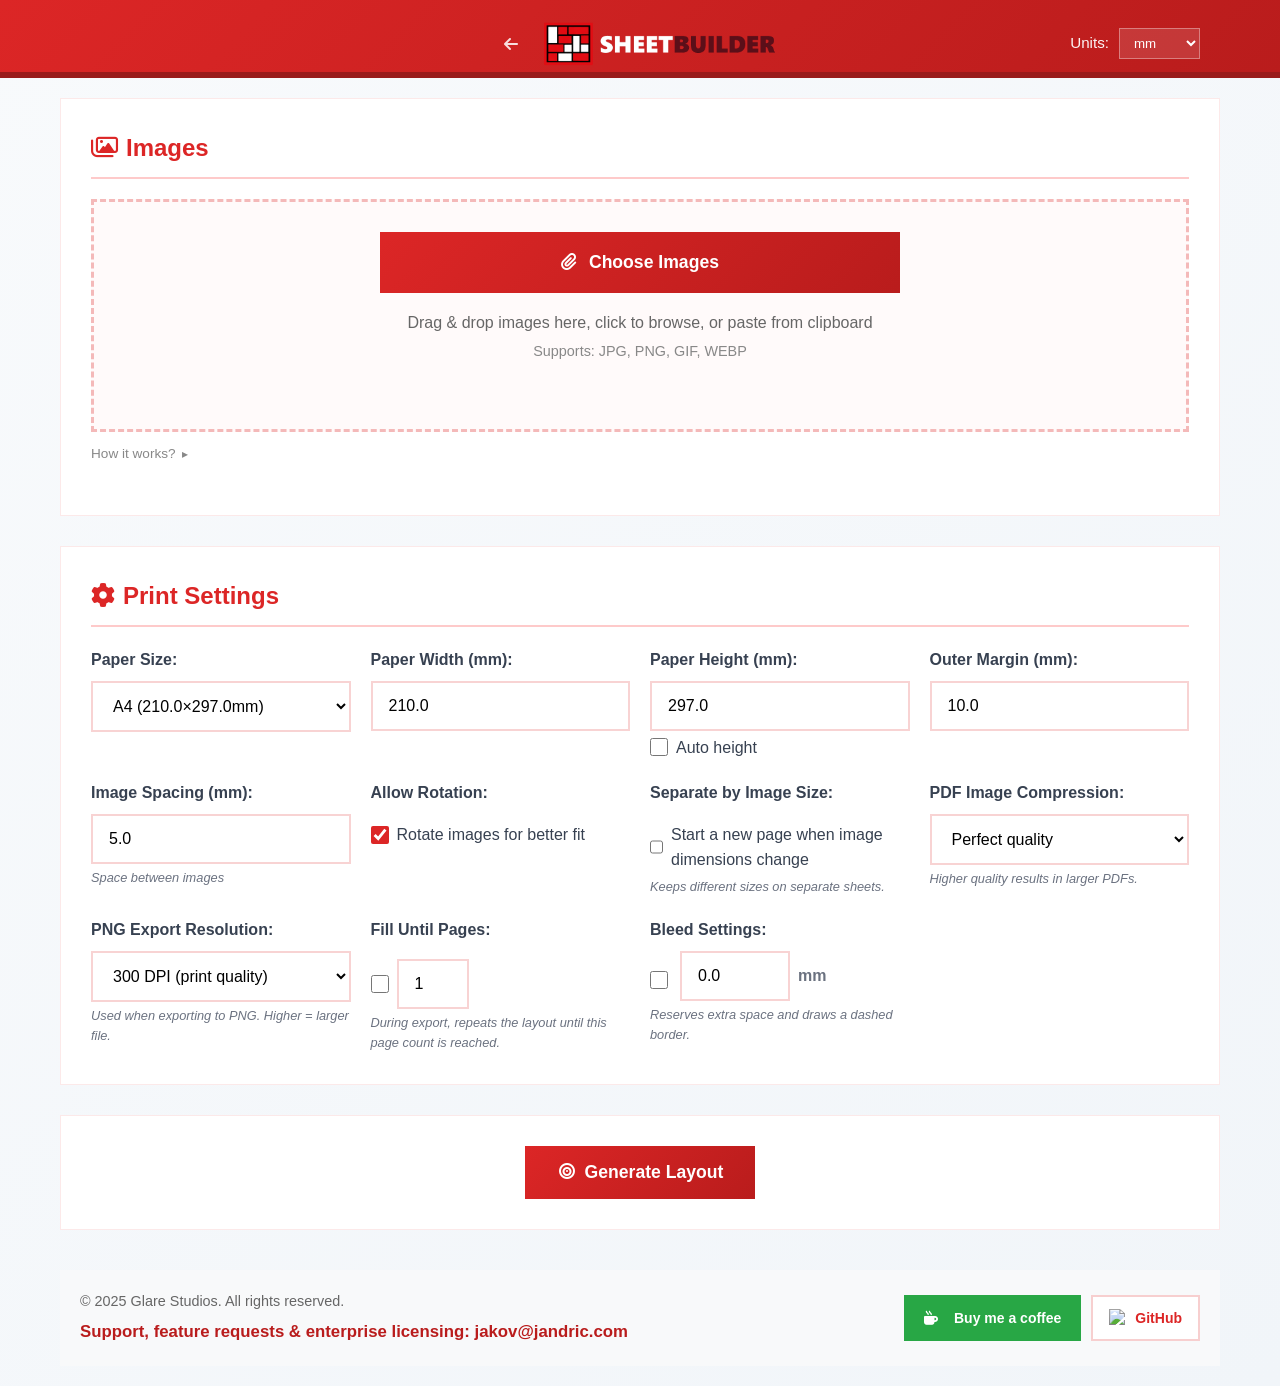
==== builder.html @ 0936a5f0 "huge update" ====
<!DOCTYPE html>
<html lang="en">
<head>
    <meta charset="UTF-8">
    <meta name="viewport" content="width=device-width, initial-scale=1.0">
    <title>SheetBuilder - Gang Sheet Builder</title>
    <meta name="description" content="Build DTF gang sheets and print-and-play layouts in your browser. Upload images, configure sizes, auto-pack, and export to high-res PDF or PNG.">
    <meta name="robots" content="index,follow">
    <meta name="theme-color" content="#ffffff">
    <meta name="author" content="Glare Studios">

    <link rel="canonical" href="https://sheetbuilder.net/builder.html">

    <link rel="icon" type="image/x-icon" href="favicon.ico">
    <link rel="shortcut icon" href="favicon.ico">
    <link rel="icon" type="image/svg+xml" href="favicon.svg">
    <link rel="icon" type="image/png" sizes="192x192" href="android-chrome-192x192.png">
    <link rel="icon" type="image/png" sizes="32x32" href="favicon-32x32.png">
    <link rel="icon" type="image/png" sizes="16x16" href="favicon-16x16.png">
    <link rel="apple-touch-icon" sizes="180x180" href="apple-touch-icon.png">
    <link rel="manifest" href="site.webmanifest">
    <link rel="preconnect" href="https://cdnjs.cloudflare.com">
    <link rel="preconnect" href="https://www.googletagmanager.com">
    <link rel="stylesheet" href="https://cdnjs.cloudflare.com/ajax/libs/font-awesome/6.5.1/css/all.min.css">
    <link rel="stylesheet" href="styles.css">
    <script src="https://cdnjs.cloudflare.com/ajax/libs/jspdf/2.5.1/jspdf.umd.min.js"></script>
    <script src="https://cdnjs.cloudflare.com/ajax/libs/jszip/3.10.1/jszip.min.js"></script>

    <script async src="https://www.googletagmanager.com/gtag/js?id=G-WMKM4C2Q8J"></script>
    <script>
        window.dataLayer = window.dataLayer || [];
        function gtag(){dataLayer.push(arguments);}
        gtag('js', new Date());
        gtag('config', 'G-WMKM4C2Q8J');
    </script>
</head>
<body>
    <header class="site-header">
        <div class="container">
            <div class="header-content">
                <div class="title-section">
                    <div class="title-row">
                        <a href="index.html" class="header-home-link" title="Back to home">
                            <i class="fa-solid fa-arrow-left"></i>
                        </a>
                        <img src="logo.png" alt="SheetBuilder" class="header-brand-image" onerror="this.style.display='none'">
                    </div>
                </div>

                <div class="header-controls" aria-label="Units">
                    <label class="header-control-label" for="unitSelect">Units:</label>
                    <select id="unitSelect" class="header-control-select">
                        <option value="mm">mm</option>
                        <option value="in">inches</option>
                    </select>
                </div>
            </div>
        </div>
    </header>

    <div class="container">
        <main>
            <section id="images" class="images-section">
                <h2><span class="section-icon" aria-hidden="true"><i class="fa-regular fa-images"></i></span>Images</h2>

                <div id="upload" class="images-upload">
                    <div class="file-upload images-window" id="imagesWindow" aria-label="Upload and configure images">
                        <input type="file" id="imageInput" multiple accept="image/*">

                        <div class="images-empty" id="imagesEmpty">
                            <label for="imageInput" class="upload-btn">
                                <span class="upload-icon" aria-hidden="true"><i class="fa-solid fa-paperclip"></i></span>
                                Choose Images
                            </label>
                            <div class="upload-info">
                                <p>Drag & drop images here, click to browse, or paste from clipboard</p>
                                <p class="upload-formats">Supports: JPG, PNG, GIF, WEBP</p>
                            </div>
                        </div>

                        <div id="imagesList" class="images-list" aria-label="Images"></div>
                        <div id="boxSelect" class="box-select" hidden aria-hidden="true"></div>

                        <div class="images-window-footer" id="imagesWindowFooter">
                            <div class="footer-actions-row">
                                <label for="imageInput" class="footer-action-btn" aria-label="Add more images">
                                    <i class="fa-solid fa-paperclip"></i> Add Images
                                </label>
                                <button type="button" id="footerSelectAll" class="footer-action-btn">
                                    <i class="fa-solid fa-object-group"></i> Select All
                                </button>
                                <button type="button" id="footerDeleteAll" class="footer-action-btn">
                                    <i class="fa-solid fa-trash"></i> Delete All
                                </button>
                            </div>
                            <div id="uploadStatus" class="upload-status" hidden aria-live="polite"></div>
                        </div>
                    </div>
                </div>

                <details class="upload-tutorial">
                    <summary>How it works?</summary>
                    <p>Upload as many images as you want. Each image shows a width and height field you can edit freely. Changing either dimension will automatically adjust the other to keep the original aspect ratio. You can also select multiple images at once, then edit any field to update all selected images at the same time.</p>
                </details>
            </section>

            <section id="settings" class="settings-section">
                <h2><span class="section-icon" aria-hidden="true"><i class="fa-solid fa-gear"></i></span>Print Settings</h2>
                <div class="settings-grid">
                    <div class="setting-group">
                        <label for="paperSize">Paper Size:</label>
                        <select id="paperSize">
                            <option value="custom">Custom</option>
                            <option value="a4" selected data-w-mm="210" data-h-mm="297" data-label="A4">A4</option>
                            <option value="a3" data-w-mm="297" data-h-mm="420" data-label="A3">A3</option>
                            <option value="a5" data-w-mm="148" data-h-mm="210" data-label="A5">A5</option>
                            <option value="letter" data-w-mm="216" data-h-mm="279" data-label="Letter">Letter</option>
                            <option value="legal" data-w-mm="216" data-h-mm="356" data-label="Legal">Legal</option>
                            <option value="tabloid" data-w-mm="279" data-h-mm="432" data-label="Tabloid">Tabloid</option>
                            <option value="photo4x6" data-w-mm="102" data-h-mm="152" data-label="Photo 4×6">Photo 4×6</option>
                            <option value="photo5x7" data-w-mm="127" data-h-mm="178" data-label="Photo 5×7">Photo 5×7</option>
                            <option value="photo8x10" data-w-mm="203" data-h-mm="254" data-label="Photo 8×10">Photo 8×10</option>
                        </select>
                    </div>
                    <div class="setting-group">
                        <label for="paperWidth">Paper Width (<span class="unit-label" data-unit-label>mm</span>):</label>
                        <input type="number" id="paperWidth" value="210" min="1" data-min-mm="1" data-step-mm="1">
                    </div>
                    <div class="setting-group">
                        <label for="paperHeight">Paper Height (<span class="unit-label" data-unit-label>mm</span>):</label>
                        <input type="number" id="paperHeight" value="297" min="1" data-min-mm="1" data-step-mm="1">
                        <div class="checkbox-group" style="margin-top:4px">
                            <input type="checkbox" id="infiniteHeight">
                            <label for="infiniteHeight" class="checkbox-label">Auto height</label>
                        </div>
                    </div>
                    <div class="setting-group">
                        <label for="outerMargin">Outer Margin (<span class="unit-label" data-unit-label>mm</span>):</label>
                        <input type="number" id="outerMargin" value="10" min="0" step="0.1" data-min-mm="0" data-step-mm="0.1">
                    </div>
                    <div class="setting-group">
                        <label for="innerMargin">Image Spacing (<span class="unit-label" data-unit-label>mm</span>):</label>
                        <input type="number" id="innerMargin" value="5" min="0" step="0.1" data-min-mm="0" data-step-mm="0.1">
                        <small>Space between images</small>
                    </div>
                    <div class="setting-group">
                        <label for="rotateImages">Allow Rotation:</label>
                        <div class="checkbox-group">
                            <input type="checkbox" id="rotateImages" checked>
                            <label for="rotateImages" class="checkbox-label">Rotate images for better fit</label>
                        </div>
                    </div>

                    <div class="setting-group">
                        <label for="separateByImageSize">Separate by Image Size:</label>
                        <div class="checkbox-group">
                            <input type="checkbox" id="separateByImageSize">
                            <label for="separateByImageSize" class="checkbox-label">Start a new page when image dimensions change</label>
                        </div>
                        <small>Keeps different sizes on separate sheets.</small>
                    </div>

                    <div class="setting-group">
                        <label for="pdfCompression">PDF Image Compression:</label>
                        <select id="pdfCompression">
                            <option value="perfect" selected>Perfect quality</option>
                            <option value="high">High quality</option>
                            <option value="medium">Medium quality</option>
                            <option value="low">Low quality</option>
                        </select>
                        <small>Higher quality results in larger PDFs.</small>
                    </div>

                    <div class="setting-group">
                        <label for="pngResolution">PNG Export Resolution:</label>
                        <select id="pngResolution">
                            <option value="72">72 DPI (screen)</option>
                            <option value="150">150 DPI (standard)</option>
                            <option value="300" selected>300 DPI (print quality)</option>
                            <option value="600">600 DPI (high quality)</option>
                            <option value="1200">1200 DPI (ultra quality)</option>
                        </select>
                        <small>Used when exporting to PNG. Higher = larger file.</small>
                    </div>

                    <div class="setting-group">
                        <label for="fillUntilPagesEnabled">Fill Until Pages:</label>
                        <div class="checkbox-group">
                            <input type="checkbox" id="fillUntilPagesEnabled">
                            <input type="number" id="fillUntilPages" min="1" value="1" inputmode="numeric" pattern="[0-9]*" style="width:72px">
                        </div>
                        <small>During export, repeats the layout until this page count is reached.</small>
                    </div>

                    <div class="setting-group">
                        <label for="bleedLinesEnabled">Bleed Settings:</label>
                        <div class="bleed-setting-row">
                            <div class="checkbox-group bleed-setting-toggle">
                                <input type="checkbox" id="bleedLinesEnabled" aria-label="Enable bleed">
                            </div>
                            <div class="bleed-setting-input">
                                <label for="bleedMargin" class="visually-hidden">Bleed margin</label>
                                <input type="number" id="bleedMargin" value="0" min="0" step="0.1" data-min-mm="0" data-step-mm="0.1" aria-label="Bleed margin">
                                <span class="bleed-setting-suffix"><span class="unit-label" data-unit-label>mm</span></span>
                            </div>
                        </div>
                        <small>Reserves extra space and draws a dashed border.</small>
                    </div>
                </div>
            </section>

            <section id="actions" class="actions-section">
                <button id="generateLayout" class="action-btn primary">
                    <span class="btn-icon" aria-hidden="true"><i class="fa-solid fa-bullseye"></i></span>
                    Generate Layout
                </button>
            </section>

            <!-- Loading Overlay -->
            <div id="loadingOverlay" class="loading-overlay hidden">
                <div class="loading-content">
                    <div class="loading-spinner"></div>
                    <h3>Generating Layout...</h3>
                    <p>Optimizing image placement for maximum efficiency</p>
                </div>
            </div>

            <!-- Export Overlay -->
            <div id="exportOverlay" class="loading-overlay hidden" role="dialog" aria-modal="true" aria-labelledby="exportTitle">
                <div class="loading-content export-content">
                    <div class="loading-spinner"></div>
                    <h3 id="exportTitle">Exporting to PDF...</h3>
                    <p id="exportStatus">Starting…</p>
                    <div class="export-progress" aria-hidden="true">
                        <div id="exportProgressBar" class="export-progress-bar" style="width: 0%"></div>
                    </div>
                    <div id="exportProgressText" class="export-progress-text">0%</div>
                    <button id="cancelExport" class="action-btn secondary" type="button">Cancel</button>
                </div>
            </div>

            <section id="preview" class="preview-section hidden">
                <h2><span class="section-icon" aria-hidden="true"><i class="fa-regular fa-eye"></i></span>Layout Preview</h2>
                <div id="layoutPreview" class="layout-preview"></div>
                <div id="layoutStats" class="layout-stats"></div>

                <div class="preview-export-btns">
                    <button id="exportPDFBottom" class="action-btn secondary" disabled>
                        <span class="btn-icon" aria-hidden="true"><i class="fa-regular fa-file-pdf"></i></span>
                        Export to PDF
                    </button>
                    <button id="exportPNGBottom" class="action-btn secondary" disabled>
                        <span class="btn-icon" aria-hidden="true"><i class="fa-regular fa-file-image"></i></span>
                        Export to PNG
                    </button>
                </div>
            </section>
        </main>

        <footer class="footer">
            <div class="footer-content">
                <div class="footer-info">
                    <p>&copy; 2025 Glare Studios. All rights reserved.</p>
                    <p class="footer-support">Support, feature requests &amp; <span class="footer-enterprise">enterprise licensing</span>: <a href="mailto:jakov@jandric.com">jakov@jandric.com</a></p>
                </div>
                <div class="footer-actions">
                    <form action="https://paypal.me/itsjakovj" method="post" target="_top">
                        <input type="hidden" name="business" value="jakov@jandric.com" />
                        <input type="hidden" name="currency_code" value="USD" />
                        <input type="hidden" name="item_name" value="Buy me a coffee" />
                        <button type="submit" class="paypal-btn" title="Buy me a coffee">
                            <span class="section-icon" aria-hidden="true"><i class="fa-solid fa-mug-hot"></i></span>Buy me a coffee
                        </button>
                    </form>

                    <a class="github-btn" href="https://github.com/jakovjj/sheetbuilder" target="_blank" rel="noopener noreferrer" title="View on GitHub">
                        <img class="github-logo" src="https://github.githubassets.com/favicons/favicon.svg" alt="GitHub" width="18" height="18" loading="lazy" referrerpolicy="no-referrer">
                        <span>GitHub</span>
                    </a>
                </div>
            </div>
        </footer>
    </div>

    <!-- Info/Conflict Modal -->
    <div id="infoModal" class="info-modal hidden" role="dialog" aria-modal="true" aria-labelledby="infoModalTitle">
        <div class="info-modal-backdrop"></div>
        <div class="info-modal-content">
            <p id="infoModalMessage"></p>
            <button id="infoModalOk" class="action-btn primary" type="button">OK</button>
        </div>
    </div>

    <!-- Image Modal/Lightbox -->
    <div id="imageModal" class="image-modal hidden">
        <div class="modal-backdrop"></div>
        <div class="modal-content">
            <button class="modal-close" title="Close (ESC)">&times;</button>
            <img id="modalImage" class="modal-image" src="" alt="Full size image">
            <div class="modal-info">
                <span id="modalImageName" class="image-name"></span>
                <span id="modalImageSize" class="image-size"></span>
            </div>
        </div>
    </div>

    <script src="script.js"></script>
</body>
</html>
---- styles.css ----
* {
    margin: 0;
    padding: 0;
    box-sizing: border-box;
}

.hidden {
    display: none !important;
}

body {
    font-family: 'Segoe UI', Tahoma, Geneva, Verdana, sans-serif;
    background: linear-gradient(135deg, #f8fafc 0%, #f1f5f9 100%);
    color: #333;
    line-height: 1.6;
    min-height: 100vh;
}

.container {
    max-width: 1200px;
    margin: 0 auto;
    padding: 20px;
}

header.site-header {
    text-align: center;
    padding: 8px 0;
    background: linear-gradient(135deg, #dc2626, #b91c1c);
    border-radius: 0 0 16px 16px;
    color: white;
    box-shadow: 0 8px 32px rgba(220, 38, 38, 0.2);
    position: sticky;
    top: 0;
    z-index: 1000;
    overflow: hidden;
}

header.site-header::after {
    content: "";
    position: absolute;
    left: 0;
    right: 0;
    bottom: 0;
    height: 6px;
    background: #991b1b;
    pointer-events: none;
}

header.site-header .logo-section {
    top: 4px;
    padding: 4px 8px;
}

header.site-header .header-logo {
    max-height: 28px;
}

header.site-header .title-section h1 {
    font-size: 1.4rem;
    margin: 0 0 2px 0;
}

header.site-header .title-section p {
    font-size: 0.85rem;
}

header.site-header .container {
    padding-top: 0;
    padding-bottom: 0;
}

.header-content {
    position: relative;
}

.header-controls {
    position: absolute;
    right: 20px;
    top: 10px;
    display: flex;
    align-items: center;
    justify-content: center;
    gap: 10px;
    margin-top: 0;
}

.header-control-label {
    font-size: 0.95rem;
    color: rgba(255, 255, 255, 0.95);
}

.header-control-select {
    border: 1px solid rgba(255, 255, 255, 0.35);
    background: rgba(255, 255, 255, 0.12);
    color: #ffffff;
    padding: 6px 10px;
    border-radius: 10px;
    outline: none;
}

.header-control-select option {
    color: #111827;
}

@media (max-width: 640px) {
    .header-controls {
        position: static;
        margin-top: 8px;
        right: auto;
        top: auto;
    }

    .header-control-label {
        font-size: 0.9rem;
    }

    .header-control-select {
        font-size: 0.9rem;
        padding: 5px 8px;
        border-radius: 10px;
    }
}

.title-row {
    display: flex;
    align-items: center;
    justify-content: center;
    gap: 12px;
}

.header-brand-image {
    max-height: 52px;
    width: auto;
    display: block;
}

@media (max-width: 420px) {
    .header-controls {
        gap: 8px;
    }
}

@media (max-width: 360px) {
    .header-control-select {
        padding: 4px 7px;
    }
}

.title-logo-bubble {
    display: inline-flex;
    align-items: center;
    justify-content: center;
    background: white;
    padding: 6px 10px;
    border-radius: 10px;
    box-shadow: 0 2px 8px rgba(0, 0, 0, 0.1);
}

.title-logo {
    max-height: 32px;
    width: auto;
    display: block;
}

.logo-section {
    position: absolute;
    top: -10px;
    left: 20px;
    display: flex;
    align-items: center;
    background: white;
    padding: 8px 12px;
    border-radius: 8px;
    box-shadow: 0 2px 8px rgba(0, 0, 0, 0.1);
}

.header-logo {
    max-height: 40px;
    width: auto;
}

.title-section {
    display: flex;
    flex-direction: column;
    align-items: center;
    margin-top: 10px;
}

.title-section h1 {
    color: white;
    font-size: 1.4rem;
    font-weight: 700;
    margin: 0 0 2px 0;
    text-shadow: 0 2px 4px rgba(0, 0, 0, 0.1);
}

.title-section p {
    color: rgba(255, 255, 255, 0.9);
    font-size: 0.85rem;
    font-weight: 300;
    margin: 0;
}

h2 {
    color: #dc2626;
    font-size: 1.5rem;
    margin-bottom: 20px;
    border-bottom: 2px solid #fecaca;
    padding-bottom: 10px;
}

.intro-section, .upload-section, .settings-section, .images-section, .actions-section, .preview-section {
    background: #ffffff;
    border: 1px solid rgba(220, 38, 38, 0.1);
    border-radius: 16px;
    padding: 30px;
    margin-bottom: 30px;
    box-shadow: 0 8px 24px rgba(0, 0, 0, 0.08);
    backdrop-filter: blur(10px);
    transition: all 0.3s ease;
}

.intro-section:hover, .upload-section:hover, .settings-section:hover, .images-section:hover, .actions-section:hover, .preview-section:hover {
    transform: translateY(-2px);
    box-shadow: 0 12px 32px rgba(0, 0, 0, 0.12);
}

.site-tagline {
    font-size: 1.1rem;
    font-weight: 600;
    color: #dc2626;
    margin-bottom: 12px;
    letter-spacing: 0.01em;
}

/* Landing page header: centered logo + button */
.header-content--home {
    display: flex;
    align-items: center;
    justify-content: space-between;
    gap: 12px;
    padding: 6px 0;
}

/* Header launch button (landing page) */
.header-launch-btn {
    display: inline-flex;
    align-items: center;
    gap: 7px;
    background: #ffffff;
    color: #dc2626;
    font-weight: 700;
    font-size: 0.9rem;
    padding: 7px 16px;
    border-radius: 10px;
    text-decoration: none;
    white-space: nowrap;
    flex-shrink: 0;
    transition: background 0.15s ease, color 0.15s ease;
}

.header-launch-btn:hover {
    background: #fef2f2;
}

@media (max-width: 400px) {
    .header-brand-image {
        max-height: 38px;
    }
    .header-launch-btn {
        font-size: 0.82rem;
        padding: 6px 12px;
        gap: 5px;
    }
}

/* Header home link (builder page) */
.header-home-link {
    display: inline-flex;
    align-items: center;
    justify-content: center;
    color: rgba(255, 255, 255, 0.85);
    font-size: 1rem;
    padding: 4px 8px;
    border-radius: 8px;
    text-decoration: none;
    transition: color 0.15s ease, background 0.15s ease;
}

.header-home-link:hover {
    color: #ffffff;
    background: rgba(255, 255, 255, 0.15);
}

/* Hero section */
.hero-section {
    background: #ffffff;
    border: 1px solid rgba(220, 38, 38, 0.1);
    border-radius: 16px;
    padding: 48px 40px;
    margin-bottom: 30px;
    box-shadow: 0 8px 24px rgba(0, 0, 0, 0.08);
    text-align: center;
}

.hero-title {
    font-size: 2rem;
    font-weight: 800;
    color: #111827;
    line-height: 1.25;
    margin-bottom: 18px;
}

.hero-desc {
    font-size: 1.05rem;
    color: #4b5563;
    line-height: 1.65;
    max-width: 700px;
    margin: 0 auto 28px;
}

.hero-cta-row {
    margin-bottom: 24px;
}

.cta-btn {
    display: inline-flex;
    align-items: center;
    gap: 10px;
    background: #dc2626;
    color: #ffffff;
    font-size: 1.1rem;
    font-weight: 700;
    padding: 16px 36px;
    border-radius: 12px;
    text-decoration: none;
    box-shadow: 0 4px 16px rgba(220, 38, 38, 0.35);
    transition: background 0.15s ease, box-shadow 0.15s ease, transform 0.1s ease;
}

.cta-btn:hover {
    background: #b91c1c;
    box-shadow: 0 6px 20px rgba(220, 38, 38, 0.45);
    transform: translateY(-1px);
}

.cta-btn:active {
    transform: translateY(0);
}

.hero-pills {
    list-style: none;
    display: flex;
    flex-wrap: wrap;
    justify-content: center;
    gap: 12px 24px;
    padding: 0;
    margin: 0;
}

.hero-pills li {
    font-size: 0.85rem;
    color: #6b7280;
    display: flex;
    align-items: center;
    gap: 5px;
}

.hero-pills li i {
    color: #16a34a;
    font-size: 0.75rem;
}

@media (max-width: 640px) {
    .hero-section {
        padding: 32px 20px;
    }

    .hero-title {
        font-size: 1.5rem;
    }

    .hero-desc {
        font-size: 0.95rem;
    }

    .cta-btn {
        font-size: 1rem;
        padding: 14px 28px;
    }
}

.howto-content {
    max-width: 900px;
    margin: 0 auto;
    text-align: left;
}

.howto-paragraph {
    margin: 0;
    color: #374151;
}

.howto-paragraph + .howto-paragraph {
    margin-top: 10px;
}

.howto-note {
    margin-top: 12px;
    color: #666;
    font-size: 0.95rem;
}

/* Features section */
.features-section {
    background: #ffffff;
    border: 1px solid rgba(220, 38, 38, 0.1);
    border-radius: 16px;
    padding: 30px;
    margin-bottom: 30px;
    box-shadow: 0 8px 24px rgba(0, 0, 0, 0.08);
}

.features-section:hover {
    transform: translateY(-2px);
    box-shadow: 0 12px 32px rgba(0, 0, 0, 0.12);
    transition: all 0.3s ease;
}

.features-details {
    list-style: none;
}

.features-details summary {
    cursor: pointer;
    list-style: none;
    user-select: none;
}

.features-details summary::-webkit-details-marker {
    display: none;
}

.features-details summary h2 {
    display: inline-flex;
    align-items: center;
    gap: 8px;
}

.features-details summary h2::after {
    content: "\f078";
    font-family: "Font Awesome 6 Free";
    font-weight: 900;
    font-size: 0.75rem;
    color: #dc2626;
    margin-left: 8px;
    transition: transform 0.2s ease;
}

.features-details[open] summary h2::after {
    transform: rotate(180deg);
}

.features-intro {
    color: #374151;
    margin-bottom: 24px;
    max-width: 900px;
    margin-top: 12px;
}

.features-grid {
    display: grid;
    grid-template-columns: repeat(auto-fill, minmax(280px, 1fr));
    gap: 20px;
}

.feature-card {
    background: #fafafa;
    border: 1px solid rgba(220, 38, 38, 0.1);
    border-radius: 12px;
    padding: 20px;
}

.feature-card-header {
    display: flex;
    align-items: center;
    gap: 10px;
    margin-bottom: 8px;
}

.feature-card .feature-icon {
    font-size: 1.4rem;
    color: #dc2626;
    flex-shrink: 0;
}

.feature-card h3 {
    font-size: 1rem;
    font-weight: 700;
    color: #1f2937;
    margin: 0;
}

.feature-card p {
    font-size: 0.9rem;
    color: #4b5563;
    line-height: 1.55;
}

/* PnP section */
.pnp-section {
    background: #ffffff;
    border: 1px solid rgba(220, 38, 38, 0.1);
    border-radius: 16px;
    padding: 30px;
    margin-bottom: 30px;
    box-shadow: 0 8px 24px rgba(0, 0, 0, 0.08);
    transition: all 0.3s ease;
}

.pnp-section:hover {
    transform: translateY(-2px);
    box-shadow: 0 12px 32px rgba(0, 0, 0, 0.12);
}

.pnp-content {
    display: grid;
    grid-template-columns: 1fr 1fr;
    gap: 28px;
    margin-top: 4px;
}

.pnp-body p {
    font-size: 0.9rem;
    color: #4b5563;
    line-height: 1.6;
    margin-bottom: 12px;
}

.pnp-usecases h3 {
    font-size: 1rem;
    font-weight: 700;
    color: #1f2937;
    margin-bottom: 10px;
}

.pnp-list {
    list-style: none;
    padding: 0;
    display: flex;
    flex-direction: column;
    gap: 8px;
}

.pnp-list li {
    font-size: 0.9rem;
    color: #4b5563;
    line-height: 1.5;
    padding-left: 16px;
    position: relative;
}

.pnp-list li::before {
    content: "";
    position: absolute;
    left: 0;
    top: 8px;
    width: 6px;
    height: 6px;
    border-radius: 50%;
    background: #dc2626;
}

@media (max-width: 640px) {
    .pnp-content {
        grid-template-columns: 1fr;
    }
}

/* FAQ section */
.faq-section {
    background: #ffffff;
    border: 1px solid rgba(220, 38, 38, 0.1);
    border-radius: 16px;
    padding: 30px;
    margin-bottom: 30px;
    box-shadow: 0 8px 24px rgba(0, 0, 0, 0.08);
}

.faq-section:hover {
    transform: translateY(-2px);
    box-shadow: 0 12px 32px rgba(0, 0, 0, 0.12);
    transition: all 0.3s ease;
}

.faq-list {
    display: flex;
    flex-direction: column;
    gap: 20px;
}

.faq-item {
    border-bottom: 1px solid #f3f4f6;
    padding-bottom: 18px;
}

.faq-item:last-child {
    border-bottom: none;
    padding-bottom: 0;
}

.faq-item h3 {
    font-size: 1rem;
    font-weight: 700;
    color: #1f2937;
    margin-bottom: 6px;
}

.faq-item p {
    font-size: 0.9rem;
    color: #4b5563;
    line-height: 1.6;
}

@media (max-width: 640px) {
    .features-grid {
        grid-template-columns: 1fr;
    }
}

.file-upload {
    position: relative;
    display: flex;
    flex-direction: column;
    align-items: center;
    gap: 15px;
    padding: 40px 20px;
    border: 3px dashed rgba(220, 38, 38, 0.3);
    border-radius: 16px;
    background: rgba(220, 38, 38, 0.02);
    transition: all 0.3s ease;
    cursor: pointer;
}

.images-upload {
    margin-bottom: 12px;
}

.upload-tutorial {
    font-size: 0.85rem;
    color: #666;
    line-height: 1.5;
    margin-bottom: 20px;
}

.upload-tutorial summary {
    display: inline-flex;
    align-items: center;
    gap: 6px;
    cursor: pointer;
    font-size: 0.85rem;
    color: #888;
    user-select: none;
    list-style: none;
}

.upload-tutorial summary::-webkit-details-marker {
    display: none;
}

.upload-tutorial summary::after {
    content: '\25B8';
    font-size: 0.75rem;
    transition: transform 0.2s ease;
}

.upload-tutorial[open] summary::after {
    transform: rotate(90deg);
}

.upload-tutorial p {
    margin: 8px 0 0;
    padding-left: 2px;
}

.file-upload:hover {
    border-color: rgba(220, 38, 38, 0.5);
    background: rgba(220, 38, 38, 0.05);
    transform: translateY(-2px);
}

.file-upload.drag-over {
    border-color: #dc2626;
    background: rgba(220, 38, 38, 0.1);
    transform: scale(1.02);
    box-shadow: 0 8px 24px rgba(220, 38, 38, 0.2);
}

.upload-info {
    text-align: center;
    color: #666;
}

.upload-info p {
    margin: 5px 0;
}

.upload-formats {
    font-size: 0.9rem;
    color: #888;
}

.upload-status {
    margin-top: 4px;
    padding: 8px 12px;
    border-radius: 10px;
    font-size: 0.95rem;
    font-weight: 600;
    color: #dc2626;
    background: rgba(220, 38, 38, 0.06);
    border: 1px solid rgba(220, 38, 38, 0.18);
}

.paste-info {
    font-size: 0.85rem;
    color: #3b82f6;
    font-style: italic;
    margin-top: 8px !important;
}

.paste-info kbd {
    background: #f1f5f9;
    border: 1px solid #cbd5e1;
    border-radius: 4px;
    padding: 2px 6px;
    font-family: monospace;
    font-size: 0.8rem;
    color: #374151;
    box-shadow: 0 1px 2px rgba(0, 0, 0, 0.1);
}

/* Paste progress indicator */
.file-upload.pasting {
    border-color: #3b82f6;
    background: rgba(59, 130, 246, 0.1);
    transform: scale(1.02);
    box-shadow: 0 8px 24px rgba(59, 130, 246, 0.2);
}

.paste-indicator {
    position: absolute;
    top: 50%;
    left: 50%;
    transform: translate(-50%, -50%);
    background: rgba(59, 130, 246, 0.9);
    color: white;
    padding: 12px 20px;
    border-radius: 8px;
    font-weight: 500;
    z-index: 10;
    pointer-events: none;
    animation: pulse 1.5s ease-in-out infinite;
}

@keyframes pulse {
    0%, 100% { opacity: 1; }
    50% { opacity: 0.7; }
}

.upload-icon {
    margin-right: 8px;
    font-size: 1.1rem;
}

.section-icon {
    display: inline-flex;
    align-items: center;
    justify-content: center;
    margin-right: 8px;
    line-height: 1;
}

.size-warning i {
    margin-right: 6px;
}

#imageInput {
    position: absolute;
    left: -9999px;
}

.upload-btn {
    display: inline-block;
    background: linear-gradient(135deg, #dc2626, #b91c1c);
    color: white;
    padding: 16px 32px;
    border-radius: 12px;
    cursor: pointer;
    font-size: 1.1rem;
    font-weight: 600;
    transition: all 0.3s ease;
    border: none;
    position: relative;
    overflow: hidden;
}

.upload-btn::before {
    content: '';
    position: absolute;
    top: 0;
    left: -100%;
    width: 100%;
    height: 100%;
    background: linear-gradient(90deg, transparent, rgba(255, 255, 255, 0.2), transparent);
    transition: left 0.5s;
}

.upload-btn:hover::before {
    left: 100%;
}

.upload-btn:hover {
    background: linear-gradient(135deg, #b91c1c, #991b1b);
    transform: translateY(-2px);
    box-shadow: 0 6px 12px rgba(220, 38, 38, 0.3);
}

.image-preview {
    margin-top: 20px;
    display: grid;
    grid-template-columns: repeat(auto-fill, minmax(150px, 1fr));
    gap: 15px;
}

.preview-item {
    position: relative;
    border: 3px solid rgba(220, 38, 38, 0.45);
    border-radius: 12px;
    overflow: hidden;
    background: #fcd9d9;
    transition: all 0.3s ease;
    box-shadow: 0 4px 8px rgba(0, 0, 0, 0.08);
}

.preview-item:hover {
    transform: scale(1.02);
    box-shadow: 0 8px 16px rgba(220, 38, 38, 0.15);
}

.preview-item img {
    width: 100%;
    height: 120px;
    object-fit: cover;
}

.preview-item .remove-btn {
    position: absolute;
    top: 5px;
    right: 5px;
    background: #dc2626;
    color: white;
    border: none;
    border-radius: 4px;
    width: 24px;
    height: 20px;
    cursor: pointer;
    font-size: 11px;
    font-weight: bold;
    display: flex;
    align-items: center;
    justify-content: center;
}

.settings-grid {
    display: grid;
    grid-template-columns: repeat(auto-fit, minmax(250px, 1fr));
    gap: 20px;
}

.setting-group {
    display: flex;
    flex-direction: column;
}

.setting-group label {
    color: #374151;
    font-weight: 600;
    margin-bottom: 8px;
}

.setting-group small {
    font-size: 0.8rem;
    color: #6b7280;
    margin-top: 4px;
    font-style: italic;
}

.visually-hidden {
    position: absolute !important;
    width: 1px;
    height: 1px;
    padding: 0;
    margin: -1px;
    overflow: hidden;
    clip: rect(0, 0, 0, 0);
    white-space: nowrap;
    border: 0;
}

.bleed-setting-row {
    display: flex;
    align-items: center;
    gap: 12px;
    margin-top: 0;
    flex-wrap: wrap;
}

.bleed-setting-toggle {
    margin-top: 0;
}

.bleed-setting-toggle input[type="checkbox"] {
    margin: 0;
}

.bleed-setting-input {
    display: inline-flex;
    align-items: center;
    gap: 8px;
}

.bleed-setting-input input {
    width: 110px;
}

.bleed-setting-suffix {
    color: #6b7280;
    font-weight: 700;
}

.checkbox-group {
    display: flex;
    align-items: center;
    gap: 8px;
    margin-top: 8px;
}

.checkbox-group input[type="checkbox"] {
    width: 18px;
    height: 18px;
    accent-color: #dc2626;
    cursor: pointer;
}

.checkbox-label {
    margin: 0 !important;
    font-weight: 500 !important;
    cursor: pointer;
    user-select: none;
}

.setting-group input {
    padding: 14px 16px;
    border: 2px solid rgba(220, 38, 38, 0.2);
    border-radius: 8px;
    font-size: 1rem;
    transition: all 0.3s ease;
    background: rgba(255, 255, 255, 0.8);
}

.setting-group select {
    padding: 14px 16px;
    border: 2px solid rgba(220, 38, 38, 0.2);
    border-radius: 8px;
    font-size: 1rem;
    transition: all 0.3s ease;
    background: rgba(255, 255, 255, 0.8);
    cursor: pointer;
}

.setting-group input:focus,
.setting-group select:focus {
    outline: none;
    border-color: #dc2626;
    box-shadow: 0 0 0 4px rgba(220, 38, 38, 0.1);
    background: white;
}

.images-list {
    display: grid;
    grid-template-columns: repeat(auto-fill, minmax(120px, 1fr));
    gap: 10px;
    align-content: start;
    width: 100%;
    flex: 1;
    overflow-x: hidden;
    padding: 8px;
    position: relative;
}

/* Images window (desktop-like) */
.file-upload.images-window {
    align-items: stretch;
    justify-content: center;
    padding: 12px;
    cursor: default;
    min-height: 220px;
}

.file-upload.images-window #imageInput {
    position: absolute;
    width: 1px;
    height: 1px;
    padding: 0;
    margin: -1px;
    overflow: hidden;
    clip: rect(0, 0, 0, 0);
    white-space: nowrap;
    border: 0;
}

.images-empty {
    display: flex;
    flex-direction: column;
    align-items: center;
    justify-content: center;
    gap: 12px;
    padding: 18px 10px;
    flex: 1;
    text-align: center;
}

.images-empty .upload-btn {
    width: 100%;
    max-width: 520px;
    justify-content: center;
}

.file-upload.images-window.has-images .images-empty {
    display: none;
}

.file-upload.images-window:not(.has-images) .images-window-footer {
    display: none;
}

.images-window-footer {
    display: flex;
    flex-direction: column;
    align-items: stretch;
    gap: 6px;
    padding: 6px 8px;
    border-top: 1px solid rgba(220, 38, 38, 0.15);
    background: rgba(255, 255, 255, 0.7);
}

.images-window-footer .upload-status {
    margin-top: 0;
}

.footer-actions-row {
    display: flex;
    gap: 6px;
}

.footer-action-btn {
    flex: 1;
    display: inline-flex;
    align-items: center;
    justify-content: center;
    gap: 6px;
    padding: 8px 10px;
    font-size: 0.85rem;
    font-weight: 600;
    border: 1px solid #d1d5db;
    border-radius: 6px;
    background: #f9fafb;
    color: #374151;
    cursor: pointer;
    transition: background 0.15s, border-color 0.15s;
}

.footer-action-btn:hover {
    background: #f3f4f6;
    border-color: #9ca3af;
}

/* Box selection rectangle */
.box-select {
    position: absolute;
    border: 2px solid rgba(59, 130, 246, 0.9);
    background: rgba(59, 130, 246, 0.15);
    pointer-events: none;
    z-index: 20;
}

/* Quick Selection Controls */
.quick-selection-controls {
    margin-top: 25px;
    padding: 0;
    background: transparent;
    border: none;
    border-radius: 0;
    display: block;
    transition: all 0.4s cubic-bezier(0.4, 0, 0.2, 1);
    opacity: 0;
    transform: translateY(-15px);
    max-height: 0;
    overflow: hidden;
}

.quick-selection-controls:not(.hidden) {
    opacity: 1;
    transform: translateY(0);
    max-height: 100px;
}

.quick-selection-controls.hidden {
    opacity: 0;
    transform: translateY(-15px);
    max-height: 0;
}

.quick-selection-content {
    display: flex;
    align-items: center;
    justify-content: center;
    gap: 12px;
    padding: 16px 20px;
    background: linear-gradient(135deg, #f8fafc 0%, #f1f5f9 100%);
    border: 1px solid #e2e8f0;
    border-radius: 12px;
    box-shadow: 0 2px 8px rgba(0, 0, 0, 0.04);
    transition: all 0.2s ease;
}

.quick-selection-content:hover {
    box-shadow: 0 4px 12px rgba(0, 0, 0, 0.08);
    transform: translateY(-1px);
}

.quick-selection-icon {
    font-size: 1.1rem;
    color: #6366f1;
}

.quick-selection-label {
    font-weight: 500;
    color: #374151;
    font-size: 0.9rem;
    margin-right: 8px;
}

.quick-selection-buttons {
    display: flex;
    gap: 8px;
}

.quick-select-btn {
    display: flex;
    align-items: center;
    gap: 6px;
    background: white;
    color: #374151;
    border: 1px solid #d1d5db;
    padding: 8px 14px;
    border-radius: 8px;
    font-size: 0.85rem;
    font-weight: 500;
    cursor: pointer;
    transition: all 0.2s ease;
    box-shadow: 0 1px 3px rgba(0, 0, 0, 0.1);
}

.quick-select-btn:hover {
    background: #f9fafb;
    border-color: #9ca3af;
    transform: translateY(-1px);
    box-shadow: 0 2px 6px rgba(0, 0, 0, 0.15);
}

.quick-select-btn:active {
    transform: translateY(0);
    box-shadow: 0 1px 3px rgba(0, 0, 0, 0.1);
}

.quick-select-btn.select-all:hover {
    background: #f0f9ff;
    border-color: #3b82f6;
    color: #1d4ed8;
}

.quick-select-btn.select-none:hover {
    background: #fef2f2;
    border-color: #f87171;
    color: #dc2626;
}

.quick-select-btn.crop:hover {
    background: #fef2f2;
    border-color: #dc2626;
    color: #dc2626;
}

.quick-select-btn .btn-icon {
    font-size: 0.9rem;
    opacity: 0.8;
}

.image-config {
    display: flex;
    flex-direction: column;
    gap: 0;
    align-items: stretch;
    background: #fff;
    border: 2px solid #e2e8f0;
    border-radius: 8px;
    transition: border-color 0.2s ease, box-shadow 0.2s ease;
    user-select: none;
    overflow: hidden;
}

.image-config.selected {
    border-color: #3b82f6;
    box-shadow: 0 0 0 2px rgba(59, 130, 246, 0.15);
}

.image-config img {
    width: 100%;
    height: 100%;
    object-fit: contain;
    display: block;
}

.image-thumb {
    position: relative;
    width: 100%;
    aspect-ratio: 1 / 1;
    background: #f8fafc;
    overflow: hidden;
}

.img-delete-btn {
    padding: 0;
    display: flex;
    align-items: center;
    justify-content: center;
    background: transparent;
    border: none;
    color: #374151;
    font-size: 11px;
    cursor: pointer;
    opacity: 0.6;
}

.img-delete-btn:hover {
    opacity: 1;
    color: #ef4444;
}

.image-bar {
    display: grid;
    grid-template-columns: 1fr auto 1fr;
    gap: 4px;
    padding: 5px 6px 5px;
    flex: 0 0 auto;
    align-items: center;
    border-top: 1px solid #f1f5f9;
    background: #fafafa;
}

.image-bar-actions {
    grid-template-columns: auto 1fr auto;
    align-items: center;
    border-top: none;
    padding-top: 0;
}

.copies-label {
    font-size: 0.6rem;
    font-weight: 700;
    color: #9ca3af;
    text-transform: uppercase;
    letter-spacing: 0.03em;
}

.size-sep {
    font-size: 0.6rem;
    color: #9ca3af;
    text-align: center;
}

.image-bar label {
    display: flex;
    flex-direction: column;
    gap: 1px;
    min-width: 0;
}

.image-bar label span {
    font-size: 0.5rem;
    font-weight: 700;
    color: #9ca3af;
    text-transform: uppercase;
    letter-spacing: 0.05em;
    line-height: 1;
}

.image-bar input {
    padding: 2px 3px;
    border: 1px solid #e5e7eb;
    border-radius: 4px;
    font-size: 0.68rem;
    width: 100%;
    min-width: 0;
    box-sizing: border-box;
    background: #fff;
    color: #374151;
    -moz-appearance: textfield;
}

.image-bar input:focus {
    outline: none;
    border-color: #93c5fd;
}

.image-bar input::-webkit-inner-spin-button,
.image-bar input::-webkit-outer-spin-button {
    -webkit-appearance: none;
    margin: 0;
}

.config-inputs {
    display: grid;
    grid-template-columns: 1fr 1fr 1fr; /* Equal columns for consistent alignment */
    gap: 15px;
    align-items: start; /* Align to top to prevent misalignment */
    width: 100%;
}

.config-inputs > div {
    display: flex;
    flex-direction: column;
    gap: 5px;
}

.config-inputs label {
    font-size: 0.9rem;
    font-weight: 600;
    color: #374151;
}

.config-inputs input {
    padding: 8px 12px;
    border: 1px solid #fecaca;
    border-radius: 4px;
    font-size: 0.9rem;
}

.input-with-lock {
    display: flex;
    align-items: center;
    gap: 5px;
}

.ratio-lock-btn {
    background: none;
    border: none;
    font-size: 16px;
    cursor: pointer;
    padding: 4px;
    border-radius: 4px;
    transition: all 0.2s ease;
}

.ratio-lock-btn.active {
    background: #ef4444;
    color: white;
}

.ratio-lock-btn:not(.active) {
    background: #e5e7eb;
    color: #6b7280;
}

.remove-btn {
    background: #ef4444;
    color: white;
    border: none;
    padding: 8px 16px;
    border-radius: 6px;
    cursor: pointer;
    font-weight: 600;
    transition: all 0.2s ease;
    font-size: 14px;
    width: auto;
    max-width: 120px;
    justify-self: end;
}

.remove-btn:hover {
    background: #dc2626;
    transform: translateY(-1px);
    box-shadow: 0 2px 4px rgba(220, 38, 38, 0.3);
}

/* Bulk Edit Styles */
.bulk-edit-section {
    background: #f8fafc;
    border: 1px solid #e2e8f0;
    border-radius: 8px;
    padding: 20px;
    margin-bottom: 20px;
}

.bulk-edit-header {
    margin: 0 0 15px 0;
    color: #374151;
    font-size: 1.1rem;
    cursor: pointer;
    user-select: none;
    display: flex;
    align-items: center;
    position: relative;
    padding-right: 25px;
    transition: color 0.2s ease;
}

.bulk-edit-header .toggle-icon {
    position: absolute;
    right: 0;
    top: 50%;
    transform: translateY(-50%);
}

.bulk-edit-header .toggle-icon.collapsed {
    transform: translateY(-50%) rotate(-90deg);
}

.bulk-edit-header:hover {
    color: #dc2626;
}

.toggle-icon {
    display: inline-block;
    width: 0;
    height: 0;
    border-left: 6px solid transparent;
    border-right: 6px solid transparent;
    border-top: 8px solid #374151;
    transition: transform 0.3s ease;
}

.toggle-icon.collapsed {
    transform: rotate(-90deg);
}

.bulk-edit-header:hover .toggle-icon {
    border-top-color: #dc2626;
}

.bulk-controls {
    display: flex;
    flex-direction: column;
    gap: 15px;
    transition: all 0.3s ease;
    overflow: hidden;
}

.bulk-controls.collapsed {
    max-height: 0;
    padding: 0;
    margin: 0;
    opacity: 0;
}

.bulk-controls > div:first-child {
    display: flex;
    gap: 10px;
}

.bulk-btn {
    background: #6b7280;
    color: white;
    border: none;
    padding: 8px 16px;
    border-radius: 6px;
    cursor: pointer;
    font-size: 14px;
    transition: all 0.2s ease;
}

.bulk-btn:hover {
    background: #4b5563;
}

.bulk-btn.danger {
    background: #dc2626;
}

.bulk-btn.danger:hover {
    background: #b91c1c;
}

.bulk-inputs {
    display: grid;
    grid-template-columns: repeat(3, minmax(140px, 1fr)) auto;
    gap: 15px;
    align-items: end;
}

.bulk-inputs #selectionCount {
    grid-column: 1 / -1;
    align-self: center;
}

@media (max-width: 720px) {
    .bulk-inputs {
        grid-template-columns: 1fr;
        align-items: stretch;
    }

    .bulk-inputs #selectionCount {
        grid-column: 1;
    }
}

.bulk-input-group {
    display: flex;
    flex-direction: column;
    gap: 5px;
}

.bulk-input-group label {
    font-size: 0.9rem;
    font-weight: 600;
    color: #374151;
}

.bulk-input-group input {
    padding: 8px 12px;
    border: 1px solid #d1d5db;
    border-radius: 4px;
    font-size: 0.9rem;
}

.bulk-input-group:first-child {
    display: flex;
    flex-direction: column;
    gap: 5px;
}

.bulk-input-group:first-child > div {
    display: flex;
    gap: 5px;
    align-items: center;
}

/* Footer Styles */
.footer {
    background: #f8f9fa; /* Light gray background */
    color: #333;
    padding: 20px 0;
    margin-top: 40px;
}

.footer-content {
    max-width: 1200px;
    margin: 0 auto;
    padding: 0 20px;
    display: flex;
    justify-content: space-between;
    align-items: center;
    flex-wrap: wrap;
    gap: 15px;
}

.footer-actions {
    display: flex;
    align-items: stretch;
    justify-content: flex-end;
    gap: 10px;
    flex-wrap: wrap;
}

.footer-actions form {
    display: flex;
}

.footer-info p {
    margin: 0;
    font-size: 0.9rem;
    color: #666;
}

.footer-info p + p {
    margin-top: 6px;
}

.footer-info a {
    color: #dc2626;
    text-decoration: none;
}

.footer-info a:hover {
    text-decoration: underline;
}

.footer-info p.footer-support {
    font-size: 1.05rem;
    font-weight: 800;
    color: #b91c1c;
}

.footer-info p.footer-support a {
    color: inherit;
    font-weight: 900;
}

.footer-enterprise {
    color: #b91c1c;
    font-weight: 700;
}

.paypal-btn {
    background: #28a745; /* Green background */
    color: white;
    border: none;
    padding: 10px 20px;
    border-radius: 6px;
    cursor: pointer;
    font-size: 14px;
    font-weight: 600;
    transition: all 0.2s ease;
    text-decoration: none;
    display: flex;
    align-items: center;
    gap: 8px;
    box-shadow: 0 2px 4px rgba(40, 167, 69, 0.2);
    width: 100%;
}

.github-btn {
    background: #ffffff;
    color: #dc2626;
    border: 2px solid rgba(220, 38, 38, 0.22);
    padding: 10px 16px;
    border-radius: 6px;
    cursor: pointer;
    font-size: 14px;
    font-weight: 700;
    transition: all 0.2s ease;
    text-decoration: none;
    display: inline-flex;
    align-items: center;
    gap: 8px;
    box-shadow: 0 2px 4px rgba(220, 38, 38, 0.10);
}

.github-btn:hover {
    background: #dc2626;
    border-color: #dc2626;
    color: white;
    transform: translateY(-1px);
    box-shadow: 0 4px 8px rgba(220, 38, 38, 0.22);
}

.github-logo {
    display: block;
}

.github-btn:hover .github-logo {
    filter: invert(1);
}

.paypal-btn:hover {
    background: #218838; /* Darker green on hover */
    transform: translateY(-1px);
    box-shadow: 0 4px 8px rgba(40, 167, 69, 0.4);
}

@media (max-width: 768px) {
    .footer-content {
        flex-direction: column;
        text-align: center;
    }

    .footer-actions {
        justify-content: center;
    }
}

.image-config.oversized {
    border: 2px solid #dc2626;
    background: #fef2f2;
    box-shadow: 0 0 10px rgba(220, 38, 38, 0.3);
}

.size-warning {
    width: 100%;
    background: #dc2626;
    color: white;
    padding: 8px 12px;
    border-radius: 6px;
    font-size: 0.9rem;
    font-weight: 600;
    text-align: center;
    margin-top: 10px;
}

.actions-section {
    text-align: center;
}

.preview-export-btns {
    display: flex;
    gap: 12px;
    flex-wrap: wrap;
    justify-content: center;
    align-items: stretch;
    margin-top: 12px;
    max-width: 480px;
    margin-left: auto;
    margin-right: auto;
}

.preview-export-btns .action-btn {
    flex: 1 1 160px;
    justify-content: center;
    padding: 12px 20px;
    font-size: 1rem;
}

.actions-controls {
    margin-top: 16px;
    display: flex;
    flex-direction: column;
    align-items: center;
    gap: 6px;
}

.actions-control-group {
    display: inline-grid;
    grid-template-columns: 18px max-content 96px;
    gap: 6px 8px;
    align-items: center;
    text-align: left;
}

.actions-control-group input[type="checkbox"] {
    width: 16px;
    height: 16px;
    accent-color: #dc2626;
}

.actions-control-group label {
    font-weight: 600;
    color: #374151;
}

.actions-control-group input {
    padding: 10px 12px;
    border: 2px solid #e5e7eb;
    border-radius: 10px;
    font-size: 1rem;
    outline: none;
    transition: border-color 0.2s ease, box-shadow 0.2s ease;
}

.actions-control-group input:focus {
    border-color: #dc2626;
    box-shadow: 0 0 0 3px rgba(220, 38, 38, 0.12);
}

.actions-control-help {
    color: #6b7280;
    font-size: 0.9rem;
    max-width: 520px;
    text-align: center;
}

.action-btn {
    padding: 16px 32px;
    border: none;
    border-radius: 12px;
    font-size: 1.1rem;
    font-weight: 600;
    cursor: pointer;
    margin: 0 10px;
    transition: all 0.3s ease;
    display: inline-flex;
    align-items: center;
    gap: 8px;
    position: relative;
    overflow: hidden;
}

.btn-icon {
    font-size: 1rem;
    width: 1.25rem;
    display: inline-block;
    text-align: center;
}

.action-btn.primary {
    background: linear-gradient(135deg, #dc2626, #b91c1c);
    color: white;
}

.action-btn.primary:hover:not(:disabled) {
    background: linear-gradient(135deg, #b91c1c, #991b1b);
    transform: translateY(-2px);
    box-shadow: 0 6px 12px rgba(220, 38, 38, 0.3);
}

.action-btn.secondary {
    background: #ffffff;
    color: #dc2626;
    border: 2px solid #dc2626;
}

.action-btn.secondary:hover:not(:disabled) {
    background: #dc2626;
    color: white;
}

.action-btn.secondary.ready {
    background: #10b981;
    color: white;
    border: 2px solid #10b981;
}

.action-btn.secondary.ready:hover {
    background: #059669;
    border-color: #059669;
}


.action-btn:disabled {
    opacity: 0.5;
    cursor: not-allowed;
}

/* Preview Section */
.preview-section {
    text-align: center;
}

.preview-section h2 {
    margin-bottom: 20px;
}

.layout-preview {
    margin: 20px auto;
    display: flex;
    flex-wrap: wrap;
    gap: 15px;
    justify-content: center;
    align-items: flex-start;
    max-width: 100%;
    overflow-x: auto;
    overflow-y: visible;
    padding: 10px;
}

.page-preview {
    border: 2px solid #dc2626;
    border-radius: 8px;
    padding: 10px;
    background: #ffffff;
    position: relative;
    box-shadow: 0 4px 8px rgba(0, 0, 0, 0.1);
    flex: 0 0 auto;
    min-width: 200px;
    max-width: 350px;
    margin: 5px;
}

.page-title {
    color: #dc2626;
    font-weight: 600;
    margin-bottom: 15px;
    text-align: center;
}

.page-content {
    position: relative;
    background: #fafafa;
    border: 1px dashed #ccc;
    min-height: 200px;
    overflow: hidden;
    box-sizing: border-box;
}

.placed-image {
    position: absolute;
    border: 1px solid #dc2626;
    overflow: hidden;
    padding: 0;
    box-sizing: border-box;
    min-height: 0;
    background: #ffffff;
}

.placed-image img {
    width: 100%;
    height: 100%;
    object-fit: cover;
    display: block;
    user-select: none;
    pointer-events: none;
}

/* Size-based text styling */
.placed-image.size-tiny {
    font-size: 0.5rem;
    padding: 1px;
    font-weight: 700;
}

.placed-image.size-small {
    font-size: 0.6rem;
    padding: 1px 2px;
    font-weight: 700;
}

.placed-image.size-micro {
    font-size: 0;
    padding: 0;
}

.layout-stats {
    margin: 16px auto 0 auto;
    padding: 12px 20px;
    background: #fef2f2;
    border: 1px solid #fecaca;
    border-radius: 8px;
    max-width: 480px;
}

#exportPDFBottom {
}

.stats-grid {
    display: grid;
    grid-template-columns: repeat(auto-fit, minmax(120px, 1fr));
    gap: 8px;
}

.stat-item {
    text-align: center;
}

.stat-value {
    font-size: 1.5rem;
    font-weight: 700;
    color: #dc2626;
}

.stat-label {
    color: #666;
    font-size: 0.9rem;
}

@media (max-width: 768px) {
    .container {
        padding: 10px;
    }
    
    .logo-section {
        position: static !important;
        display: inline-flex;
        width: auto;
        max-width: 100%;
        text-align: center;
        margin-bottom: 10px;
        padding: 4px 8px;
    }

    header.site-header .title-section {
        margin-top: 6px;
    }
    
    .nav-controls {
        position: absolute !important;
        top: 15px;
        right: 15px;
        flex-direction: column;
        gap: 5px;
    }
    
    .title-section {
        margin-top: 20px;
    }
    
    .settings-grid {
        grid-template-columns: 1fr;
    }
    
    .image-config {
        display: flex;
        flex-direction: column;
        align-items: stretch;
        text-align: left;
        gap: 15px;
    }
    
    .config-inputs {
        grid-template-columns: 1fr 1fr; /* Two columns on mobile */
    }
    
    .config-inputs > div:last-child {
        grid-column: 1 / -1; /* Copies spans full width */
    }
    
    .action-btn {
        display: block;
        width: 100%;
        margin: 10px 0;
    }
    
    .footer-content {
        flex-direction: column;
        text-align: center;
    }
}

/* Add scroll behavior and better spacing */
html {
    scroll-behavior: smooth;
}

/* Shift-click selection visual feedback */
body.shift-selecting .image-config {
    transition: all 0.2s ease;
    background: rgba(59, 130, 246, 0.1) !important;
    border-color: rgba(59, 130, 246, 0.3) !important;
    cursor: crosshair !important;
}

body.shift-selecting .image-config:hover {
    background: rgba(59, 130, 246, 0.2) !important;
    border-color: rgba(59, 130, 246, 0.5) !important;
    transform: scale(1.02);
}

body.shift-selecting .image-config * {
    cursor: crosshair !important;
}

body.shift-selecting .select-checkbox {
    cursor: crosshair !important;
}

/* Info/Conflict Modal */
.info-modal {
    position: fixed;
    inset: 0;
    z-index: 1100;
    display: flex;
    align-items: center;
    justify-content: center;
}

.info-modal.hidden {
    display: none;
}

.info-modal-backdrop {
    position: absolute;
    inset: 0;
    background: rgba(0, 0, 0, 0.45);
}

.info-modal-content {
    position: relative;
    background: #fff;
    border-radius: 10px;
    padding: 28px 32px 24px;
    max-width: 360px;
    width: 90vw;
    box-shadow: 0 8px 32px rgba(0,0,0,0.18);
    display: flex;
    flex-direction: column;
    gap: 18px;
    text-align: center;
}

.info-modal-content p {
    margin: 0;
    font-size: 0.97rem;
    line-height: 1.5;
    color: var(--text-primary, #222);
}

.info-modal-content .action-btn {
    align-self: center;
    min-width: 80px;
}

/* Image Modal/Lightbox Styles */
.image-modal {
    position: fixed;
    top: 0;
    left: 0;
    width: 100vw;
    height: 100vh;
    z-index: 10000;
    display: flex;
    align-items: center;
    justify-content: center;
    opacity: 1;
    visibility: visible;
    transition: all 0.3s ease;
}

.image-modal.hidden {
    opacity: 0;
    visibility: hidden;
    pointer-events: none;
}

.modal-backdrop {
    position: absolute;
    top: 0;
    left: 0;
    width: 100%;
    height: 100%;
    background: rgba(0, 0, 0, 0.9);
    cursor: pointer;
}

.modal-content {
    position: relative;
    max-width: 95vw;
    max-height: 95vh;
    padding-top: 44px;
    display: flex;
    flex-direction: column;
    align-items: center;
    z-index: 10001;
}

.modal-close {
    position: absolute;
    top: 8px;
    right: 8px;
    background: rgba(255, 255, 255, 0.9);
    border: none;
    border-radius: 50%;
    width: 36px;
    height: 36px;
    font-size: 24px;
    font-weight: bold;
    cursor: pointer;
    display: flex;
    align-items: center;
    justify-content: center;
    color: #333;
    transition: all 0.2s ease;
    z-index: 10002;
}

.modal-close:hover {
    background: rgba(255, 255, 255, 1);
    transform: scale(1.1);
}

.modal-image {
    max-width: 92vw;
    max-height: 78vh;
    object-fit: contain;
    border-radius: 8px;
    box-shadow: 0 10px 30px rgba(0, 0, 0, 0.5);
    cursor: zoom-out;
}

.modal-info {
    margin-top: 15px;
    text-align: center;
    color: white;
    background: rgba(0, 0, 0, 0.7);
    padding: 8px 16px;
    border-radius: 20px;
    font-size: 14px;
    display: flex;
    gap: 20px;
    align-items: center;
}

.image-name {
    font-weight: bold;
}

.image-size {
    opacity: 0.8;
    font-size: 12px;
}

/* Make images clickable */
.preview-item img,
.image-config img {
    cursor: pointer;
    transition: all 0.2s ease;
}

.preview-item img:hover,
.image-config img:hover {
    opacity: 0.8;
    transform: scale(1.02);
}

.container {
    max-width: 1200px;
    margin: 0 auto;
    padding: 20px;
}

/* Progress indicator for layout generation */
.progress-indicator {
    display: none;
    text-align: center;
    padding: 20px;
    color: #dc2626;
    font-weight: 600;
}

.progress-indicator.show {
    display: block;
}

/* Better tooltips */
[title] {
    position: relative;
}

/* Enhanced focus states for accessibility */
button:focus-visible,
input:focus-visible {
    outline: 2px solid #dc2626;
    outline-offset: 2px;
}

/* Loading Overlay */
.loading-overlay {
    position: fixed;
    top: 0;
    left: 0;
    width: 100%;
    height: 100%;
    background: rgba(0, 0, 0, 0.8);
    backdrop-filter: blur(10px);
    display: flex;
    align-items: center;
    justify-content: center;
    z-index: 9999;
    transition: opacity 0.3s ease;
}

.loading-overlay.hidden {
    display: none;
}

.loading-content {
    text-align: center;
    color: white;
    padding: 40px;
    border-radius: 16px;
    background: rgba(220, 38, 38, 0.1);
    border: 2px solid rgba(220, 38, 38, 0.3);
    backdrop-filter: blur(20px);
}

.loading-spinner {
    width: 60px;
    height: 60px;
    border: 4px solid rgba(220, 38, 38, 0.3);
    border-top: 4px solid #dc2626;
    border-radius: 50%;
    animation: spin 1s linear infinite;
    margin: 0 auto 20px;
}

@keyframes spin {
    0% { transform: rotate(0deg); }
    100% { transform: rotate(360deg); }
}

.loading-content h3 {
    margin: 0 0 10px;
    font-size: 1.5rem;
    color: white;
}

.loading-content p {
    margin: 0;
    opacity: 0.8;
    font-size: 1rem;
}

.export-content {
    min-width: min(520px, calc(100vw - 40px));
}

.export-progress {
    width: 100%;
    height: 12px;
    border: 1px solid rgba(255, 255, 255, 0.35);
    background: rgba(255, 255, 255, 0.12);
    margin-top: 18px;
    overflow: hidden;
}

.export-progress-bar {
    height: 100%;
    background: #dc2626;
    width: 0%;
    transition: width 160ms ease;
}

.export-progress-text {
    margin-top: 10px;
    font-weight: 600;
    color: white;
}

#exportOverlay #cancelExport.action-btn {
    margin-top: 18px;
    background: transparent;
    color: rgba(255, 255, 255, 0.95);
    border: 1px solid rgba(255, 255, 255, 0.65);
}

#exportOverlay #cancelExport.action-btn:hover:not(:disabled) {
    background: rgba(255, 255, 255, 0.12);
    color: rgba(255, 255, 255, 1);
    border-color: rgba(255, 255, 255, 0.85);
}

/* ============================================================
   Square, no-shadow UI overrides (requested)
   ============================================================ */

/* Remove all drop shadows across the UI */
*,
*::before,
*::after {
    box-shadow: none !important;
    border-radius: 0 !important;
}

/* Remove hover sheen/sweep effects on buttons */
.upload-btn::before {
    content: none !important;
    display: none !important;
}

/* Force right-angle corners on primary surfaces + controls */
header.site-header,
.title-logo-bubble,
.logo-section,
.upload-section,
.settings-section,
.images-section,
.actions-section,
.preview-section,
.file-upload,
.upload-btn,
.preview-item,
.preview-item .remove-btn,
.setting-group input,
.setting-group select,
.quick-selection-content,
.quick-select-btn,
.image-config,
.image-config img,
.config-inputs input,
.ratio-lock-btn,
.remove-btn,
.bulk-edit-section,
.paste-indicator,
.modal-close,
.modal-image,
.modal-info,
.loading-content,
.paste-info kbd {
    border-radius: 0 !important;
}

/* Disable hover “lift/scale” effects to feel less bubbly */
.upload-section:hover,
.settings-section:hover,
.images-section:hover,
.actions-section:hover,
.preview-section:hover,
.file-upload:hover,
.file-upload.drag-over,
.file-upload.pasting,
.upload-btn:hover,
.preview-item:hover,
.quick-selection-content:hover,
.quick-select-btn:hover,
.remove-btn:hover,
.preview-item img:hover,
.image-config img:hover,
.modal-close:hover,
.action-btn.primary:hover:not(:disabled),
.action-btn.secondary:hover:not(:disabled),
.action-btn.secondary.ready:hover {
    transform: none !important;
}

/* Remove text shadows as well */
.title-section h1 {
    text-shadow: none !important;
}
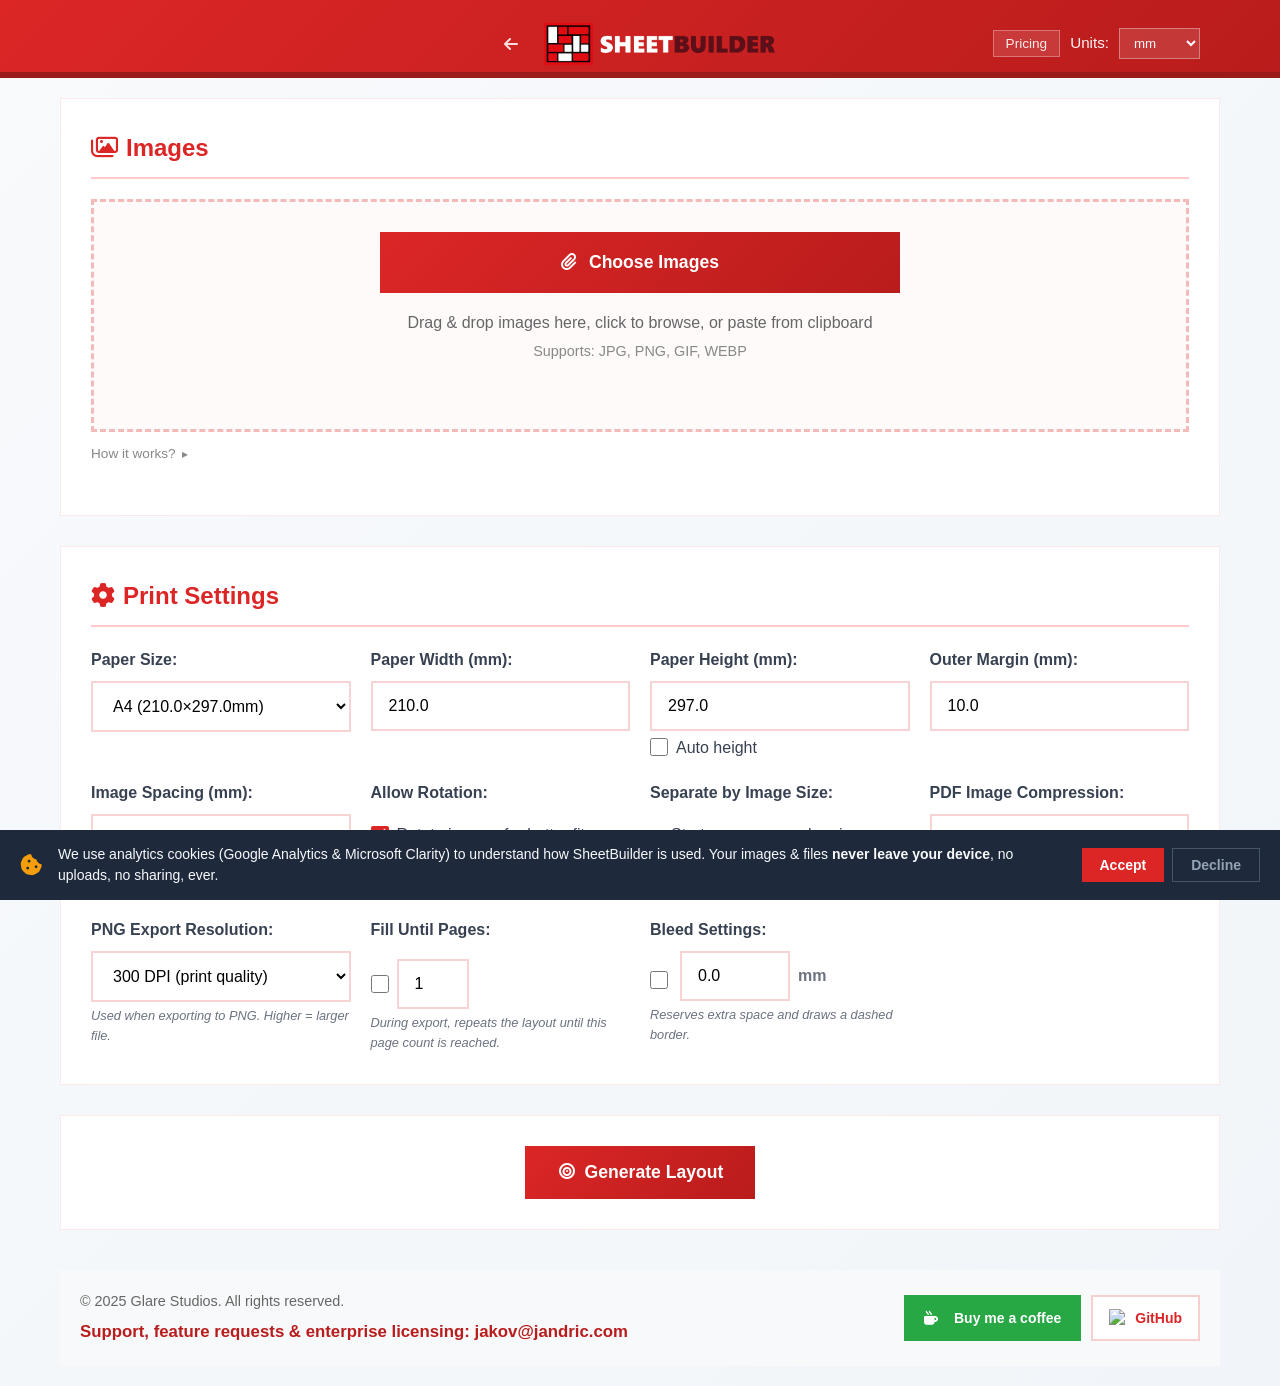
==== commit 7c578870: "Licensing" ====
--- a/builder.html
+++ b/builder.html
@@ -21,6 +21,7 @@
     <link rel="manifest" href="site.webmanifest">
     <link rel="preconnect" href="https://cdnjs.cloudflare.com">
     <link rel="preconnect" href="https://www.googletagmanager.com">
+    <link rel="preconnect" href="https://www.clarity.ms">
     <link rel="stylesheet" href="https://cdnjs.cloudflare.com/ajax/libs/font-awesome/6.5.1/css/all.min.css">
     <link rel="stylesheet" href="styles.css">
     <script src="https://cdnjs.cloudflare.com/ajax/libs/jspdf/2.5.1/jspdf.umd.min.js"></script>
@@ -30,6 +31,7 @@
     <script>
         window.dataLayer = window.dataLayer || [];
         function gtag(){dataLayer.push(arguments);}
+        gtag('consent', 'default', { analytics_storage: 'denied', ad_storage: 'denied' });
         gtag('js', new Date());
         gtag('config', 'G-WMKM4C2Q8J');
     </script>
@@ -48,6 +50,7 @@
                 </div>
 
                 <div class="header-controls" aria-label="Units">
+                    <button type="button" class="header-pricing-btn" id="openPricingModal" title="View pricing">Pricing</button>
                     <label class="header-control-label" for="unitSelect">Units:</label>
                     <select id="unitSelect" class="header-control-select">
                         <option value="mm">mm</option>
@@ -254,6 +257,12 @@
                         Export to PNG
                     </button>
                 </div>
+
+                <div class="commercial-notice">
+                    <i class="fa-solid fa-briefcase" aria-hidden="true"></i>
+                    <span>Planning to use this output commercially? A <strong>one-time $29 lifetime commercial license</strong> keeps your business legally compliant.</span>
+                    <a href="https://buy.stripe.com/9B600j5Rb4jagK25Hjcwg0f" target="_blank" rel="noopener noreferrer" class="commercial-notice-btn">Get License →</a>
+                </div>
             </section>
         </main>
 
@@ -305,5 +314,68 @@
     </div>
 
     <script src="script.js"></script>
+
+    <!-- Pricing Modal -->
+    <div id="pricingModal" class="pricing-modal hidden" role="dialog" aria-modal="true" aria-labelledby="pricingModalTitle">
+        <div class="pricing-modal-backdrop" id="pricingModalBackdrop"></div>
+        <div class="pricing-modal-content">
+            <button class="pricing-modal-close" id="closePricingModal" aria-label="Close pricing">&times;</button>
+            <h3 id="pricingModalTitle">Pricing</h3>
+            <div class="pricing-tiers">
+                <div class="pricing-tier">
+                    <div class="pricing-tier-name">Personal</div>
+                    <div class="pricing-tier-price">Free</div>
+                    <ul class="pricing-tier-features">
+                        <li><i class="fa-solid fa-check"></i> Unlimited sheets</li>
+                        <li><i class="fa-solid fa-check"></i> All features included</li>
+                        <li><i class="fa-solid fa-check"></i> No account required</li>
+                        <li><i class="fa-solid fa-check"></i> Runs in your browser</li>
+                    </ul>
+                    <p class="pricing-tier-note">Free for personal &amp; non-commercial use</p>
+                </div>
+                <div class="pricing-tier pricing-tier--pro">
+                    <div class="pricing-tier-badge">For Businesses</div>
+                    <div class="pricing-tier-name">Commercial</div>
+                    <div class="pricing-tier-price">$29 <span>one-time</span></div>
+                    <ul class="pricing-tier-features">
+                        <li><i class="fa-solid fa-check"></i> Everything in Personal</li>
+                        <li><i class="fa-solid fa-check"></i> Lifetime license</li>
+                        <li><i class="fa-solid fa-check"></i> Use output commercially</li>
+                        <li><i class="fa-solid fa-check"></i> Legally compliant for business</li>
+                        <li><i class="fa-solid fa-check"></i> Email support</li>
+                    </ul>
+                    <a href="https://buy.stripe.com/9B600j5Rb4jagK25Hjcwg0f" target="_blank" rel="noopener noreferrer" class="pricing-cta-btn">Get Commercial License</a>
+                </div>
+            </div>
+        </div>
+    </div>
+    <script>
+        (function() {
+            var modal = document.getElementById('pricingModal');
+            document.getElementById('openPricingModal').addEventListener('click', function() {
+                modal.classList.remove('hidden');
+                document.body.style.overflow = 'hidden';
+            });
+            function closeModal() {
+                modal.classList.add('hidden');
+                document.body.style.overflow = '';
+            }
+            document.getElementById('closePricingModal').addEventListener('click', closeModal);
+            document.getElementById('pricingModalBackdrop').addEventListener('click', closeModal);
+            document.addEventListener('keydown', function(e) {
+                if (e.key === 'Escape' && !modal.classList.contains('hidden')) closeModal();
+            });
+        })();
+    </script>
+
+    <div id="cookie-consent-banner" class="cookie-banner" hidden>
+        <i class="fa-solid fa-cookie-bite cookie-banner-icon" aria-hidden="true"></i>
+        <p>We use analytics cookies (Google Analytics &amp; Microsoft Clarity) to understand how SheetBuilder is used. Your images & files <strong>never leave your device</strong>, no uploads, no sharing, ever.</p>
+        <div class="cookie-banner-btns">
+            <button id="cookie-accept" type="button" class="cookie-btn-accept">Accept</button>
+            <button id="cookie-decline" type="button" class="cookie-btn-decline">Decline</button>
+        </div>
+    </div>
+    <script src="consent.js"></script>
 </body>
 </html>
--- a/styles.css
+++ b/styles.css
@@ -308,7 +308,14 @@
     font-weight: 800;
     color: #111827;
     line-height: 1.25;
-    margin-bottom: 18px;
+    margin-bottom: 10px;
+}
+
+.hero-subtitle {
+    font-size: 1.1rem;
+    font-weight: 600;
+    color: #b91c1c;
+    margin-bottom: 16px;
 }
 
 .hero-desc {
@@ -1317,6 +1324,7 @@
     background: #fff;
     color: #374151;
     -moz-appearance: textfield;
+    appearance: textfield;
 }
 
 .image-bar input:focus {
@@ -1938,8 +1946,6 @@
     max-width: 480px;
 }
 
-#exportPDFBottom {
-}
 
 .stats-grid {
     display: grid;
@@ -2414,3 +2420,348 @@
 .title-section h1 {
     text-shadow: none !important;
 }
+
+/* Cookie consent banner */
+.cookie-banner[hidden] { display: none !important; }
+
+.cookie-banner {
+    position: fixed;
+    bottom: 0;
+    left: 0;
+    right: 0;
+    z-index: 9999;
+    background: #1e293b;
+    color: #f8fafc;
+    padding: 14px 20px;
+    display: flex;
+    align-items: center;
+    gap: 16px;
+    font-size: 0.875rem;
+    box-shadow: 0 -4px 16px rgba(0, 0, 0, 0.25);
+}
+
+.cookie-banner-icon {
+    font-size: 1.4rem;
+    flex-shrink: 0;
+    color: #f59e0b;
+}
+
+.cookie-banner p {
+    flex: 1;
+    margin: 0;
+    line-height: 1.5;
+}
+
+.cookie-banner-btns {
+    display: flex;
+    gap: 8px;
+    flex-shrink: 0;
+}
+
+.cookie-btn-accept,
+.cookie-btn-decline {
+    padding: 8px 18px;
+    border: none;
+    cursor: pointer;
+    font-size: 0.875rem;
+    font-weight: 600;
+    white-space: nowrap;
+    transition: background 0.15s, color 0.15s;
+}
+
+.cookie-btn-accept {
+    background: #dc2626;
+    color: white;
+}
+
+.cookie-btn-accept:hover {
+    background: #b91c1c;
+}
+
+.cookie-btn-decline {
+    background: transparent;
+    color: #94a3b8;
+    border: 1px solid #475569;
+}
+
+.cookie-btn-decline:hover {
+    background: #334155;
+    color: #f8fafc;
+}
+
+@media (max-width: 600px) {
+    .cookie-banner {
+        flex-direction: column;
+        align-items: flex-start;
+    }
+}
+
+/* ─── Pricing button (both pages) ─── */
+.header-pricing-btn {
+    display: inline-flex;
+    align-items: center;
+    background: rgba(255, 255, 255, 0.12);
+    border: 1px solid rgba(255, 255, 255, 0.3);
+    color: rgba(255, 255, 255, 0.9);
+    font-size: 0.85rem;
+    font-weight: 500;
+    padding: 5px 12px;
+    border-radius: 8px;
+    cursor: pointer;
+    text-decoration: none;
+    white-space: nowrap;
+    transition: background 0.15s, color 0.15s;
+}
+
+.header-pricing-btn:hover {
+    background: rgba(255, 255, 255, 0.22);
+    color: #ffffff;
+}
+
+/* ─── Home header nav group ─── */
+.header-home-nav {
+    display: flex;
+    align-items: center;
+    gap: 10px;
+}
+
+/* ─── Commercial notice (below export buttons) ─── */
+.commercial-notice {
+    display: flex;
+    align-items: center;
+    gap: 10px;
+    flex-wrap: wrap;
+    justify-content: center;
+    margin-top: 18px;
+    padding: 10px 16px;
+    background: rgba(30, 41, 59, 0.04);
+    border: 1px solid rgba(100, 116, 139, 0.18);
+    border-radius: 10px;
+    font-size: 0.82rem;
+    color: #64748b;
+    max-width: 520px;
+    margin-left: auto;
+    margin-right: auto;
+    line-height: 1.4;
+}
+
+.commercial-notice i {
+    flex-shrink: 0;
+    color: #94a3b8;
+    font-size: 0.9rem;
+}
+
+.commercial-notice strong {
+    color: #475569;
+}
+
+.commercial-notice-btn {
+    flex-shrink: 0;
+    display: inline-block;
+    background: #dc2626;
+    color: #ffffff;
+    font-size: 0.8rem;
+    font-weight: 600;
+    padding: 5px 12px;
+    border-radius: 7px;
+    text-decoration: none;
+    white-space: nowrap;
+    transition: background 0.15s;
+}
+
+.commercial-notice-btn:hover {
+    background: #b91c1c;
+}
+
+/* ─── Pricing section (landing page) ─── */
+.pricing-section {
+    margin-bottom: 24px;
+    padding: 28px 24px;
+    background: #fff;
+    border-radius: 16px;
+    border: 1px solid #e2e8f0;
+    box-shadow: 0 1px 3px rgba(0,0,0,0.05);
+}
+
+.pricing-section h2 {
+    margin: 0 0 20px;
+    font-size: 1.25rem;
+    font-weight: 700;
+    color: #1e293b;
+    display: flex;
+    align-items: center;
+    gap: 8px;
+}
+
+/* ─── Pricing tiers (shared by section + modal) ─── */
+.pricing-tiers {
+    display: flex;
+    gap: 16px;
+    flex-wrap: wrap;
+}
+
+.pricing-tier {
+    flex: 1 1 220px;
+    background: #f8fafc;
+    border: 1px solid #e2e8f0;
+    border-radius: 12px;
+    padding: 20px;
+    display: flex;
+    flex-direction: column;
+    gap: 8px;
+    position: relative;
+}
+
+.pricing-tier--pro {
+    background: #fff5f5;
+    border-color: #fca5a5;
+}
+
+.pricing-tier-badge {
+    position: absolute;
+    top: -10px;
+    left: 16px;
+    background: #dc2626;
+    color: #fff;
+    font-size: 0.72rem;
+    font-weight: 700;
+    padding: 2px 10px;
+    border-radius: 20px;
+    letter-spacing: 0.02em;
+    text-transform: uppercase;
+}
+
+.pricing-tier-name {
+    font-size: 1rem;
+    font-weight: 700;
+    color: #1e293b;
+    margin-top: 6px;
+}
+
+.pricing-tier-price {
+    font-size: 1.75rem;
+    font-weight: 800;
+    color: #dc2626;
+    line-height: 1;
+}
+
+.pricing-tier-price span {
+    font-size: 0.8rem;
+    font-weight: 500;
+    color: #64748b;
+    margin-left: 2px;
+}
+
+.pricing-tier-features {
+    list-style: none;
+    padding: 0;
+    margin: 4px 0 0;
+    display: flex;
+    flex-direction: column;
+    gap: 5px;
+    font-size: 0.85rem;
+    color: #374151;
+    flex: 1;
+}
+
+.pricing-tier-features li {
+    display: flex;
+    align-items: center;
+    gap: 7px;
+}
+
+.pricing-tier-features i {
+    color: #16a34a;
+    font-size: 0.75rem;
+    flex-shrink: 0;
+}
+
+.pricing-tier-note {
+    font-size: 0.78rem;
+    color: #94a3b8;
+    margin: 4px 0 0;
+}
+
+.pricing-cta-btn {
+    display: block;
+    text-align: center;
+    background: #dc2626;
+    color: #ffffff;
+    font-weight: 700;
+    font-size: 0.9rem;
+    padding: 10px 16px;
+    border-radius: 9px;
+    text-decoration: none;
+    margin-top: 10px;
+    transition: background 0.15s;
+}
+
+.pricing-cta-btn:hover {
+    background: #b91c1c;
+}
+
+/* ─── Pricing modal ─── */
+.pricing-modal {
+    position: fixed;
+    inset: 0;
+    z-index: 9999;
+    display: flex;
+    align-items: center;
+    justify-content: center;
+    padding: 16px;
+}
+
+.pricing-modal.hidden {
+    display: none;
+}
+
+.pricing-modal-backdrop {
+    position: absolute;
+    inset: 0;
+    background: rgba(0,0,0,0.45);
+}
+
+.pricing-modal-content {
+    position: relative;
+    background: #ffffff;
+    border-radius: 16px;
+    padding: 28px 24px 24px;
+    max-width: 560px;
+    width: 100%;
+    box-shadow: 0 20px 60px rgba(0,0,0,0.2);
+    max-height: 90vh;
+    overflow-y: auto;
+}
+
+.pricing-modal-content h3 {
+    margin: 0 0 20px;
+    font-size: 1.2rem;
+    font-weight: 700;
+    color: #1e293b;
+}
+
+.pricing-modal-close {
+    position: absolute;
+    top: 12px;
+    right: 14px;
+    background: none;
+    border: none;
+    font-size: 1.4rem;
+    color: #94a3b8;
+    cursor: pointer;
+    line-height: 1;
+    padding: 4px 6px;
+    border-radius: 6px;
+    transition: color 0.12s, background 0.12s;
+}
+
+.pricing-modal-close:hover {
+    color: #1e293b;
+    background: #f1f5f9;
+}
+
+@media (max-width: 480px) {
+    .pricing-tiers {
+        flex-direction: column;
+    }
+}
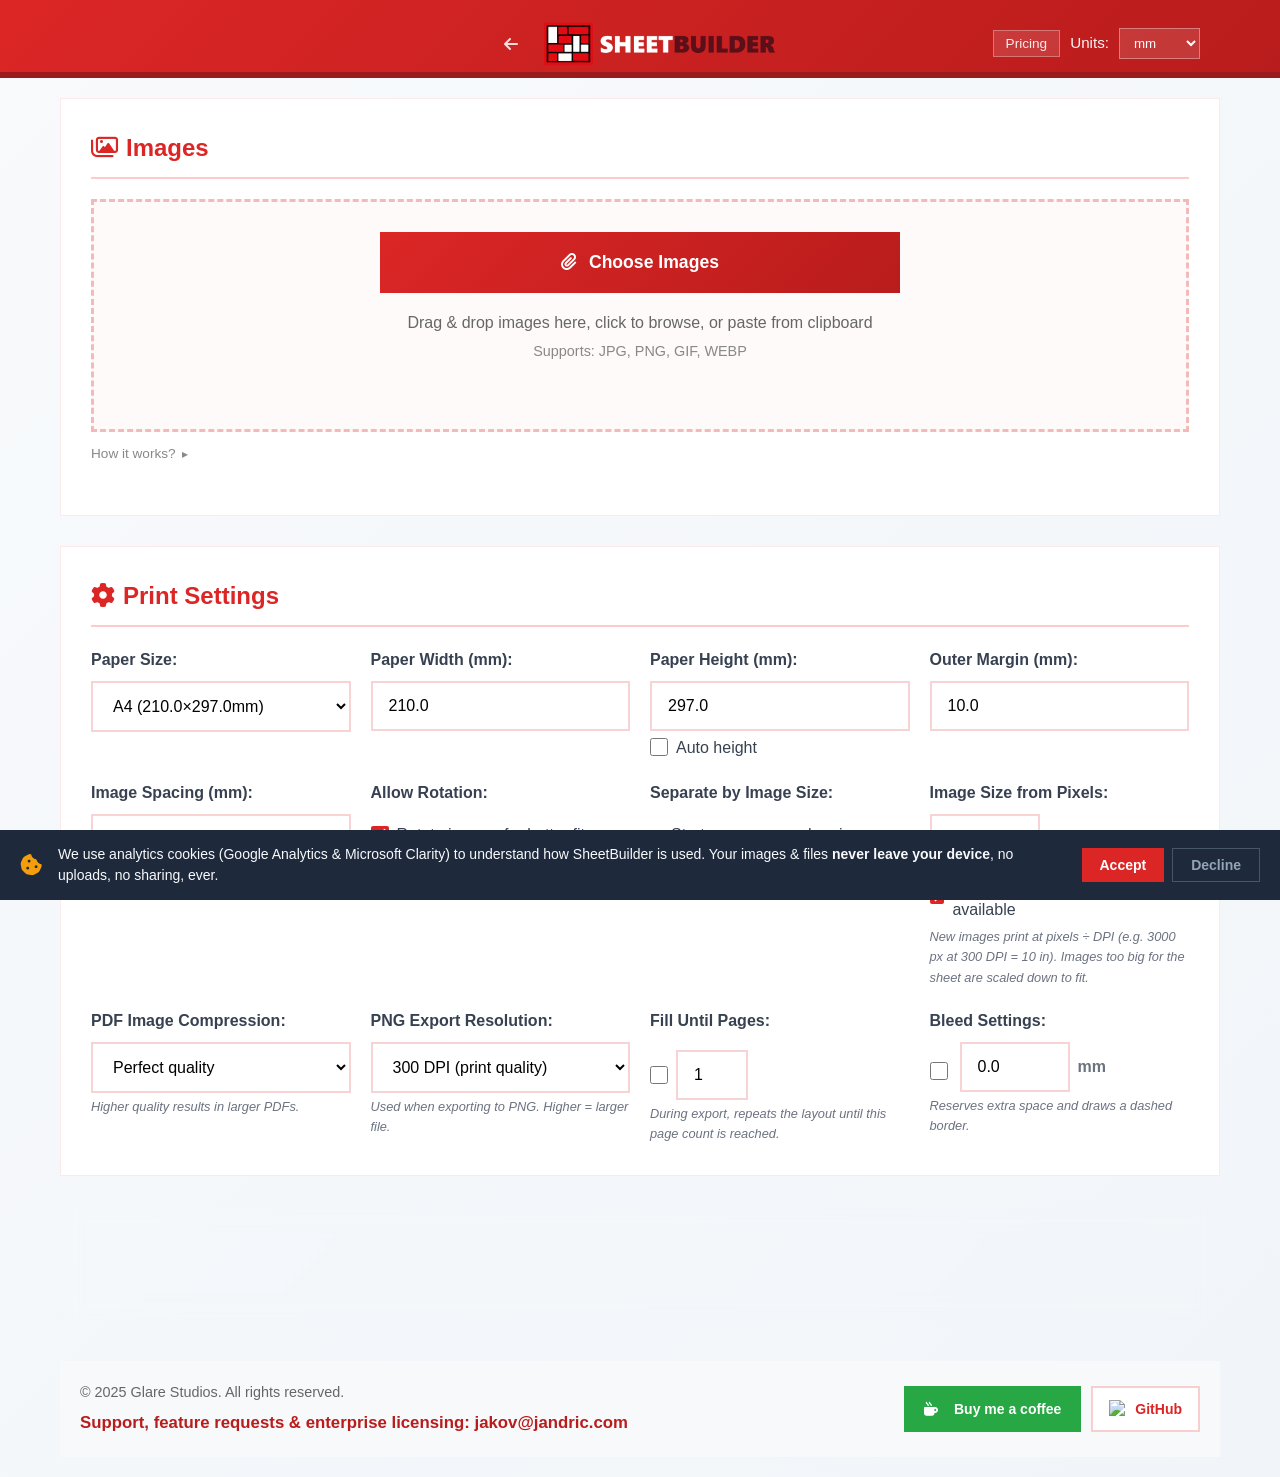
==== commit 582abf55: "Size images from pixels and DPI, show effective print DPI New uploads start at their real print size" ====
--- a/builder.html
+++ b/builder.html
@@ -92,6 +92,9 @@
                                 <button type="button" id="footerSelectAll" class="footer-action-btn">
                                     <i class="fa-solid fa-object-group"></i> Select All
                                 </button>
+                                <button type="button" id="footerSizeFromPixels" class="footer-action-btn" title="Resize selected images (or all, if none are selected) from their pixel size and DPI">
+                                    <i class="fa-solid fa-ruler-combined"></i> Size from Pixels
+                                </button>
                                 <button type="button" id="footerDeleteAll" class="footer-action-btn">
                                     <i class="fa-solid fa-trash"></i> Delete All
                                 </button>
@@ -103,7 +106,7 @@
 
                 <details class="upload-tutorial">
                     <summary>How it works?</summary>
-                    <p>Upload as many images as you want. Each image shows a width and height field you can edit freely. Changing either dimension will automatically adjust the other to keep the original aspect ratio. You can also select multiple images at once, then edit any field to update all selected images at the same time.</p>
+                    <p>Upload as many images as you want. Each image shows a width and height field you can edit freely. Changing either dimension will automatically adjust the other to keep the original aspect ratio. New images start at their print size from their pixels and DPI (set under Print Settings), and each image shows the DPI it will print at: amber or red means it may look blurry. You can also select multiple images at once, then edit any field to update all selected images at the same time.</p>
                 </details>
             </section>
 
@@ -161,6 +164,21 @@
                             <label for="separateByImageSize" class="checkbox-label">Start a new page when image dimensions change</label>
                         </div>
                         <small>Keeps different sizes on separate sheets.</small>
+                    </div>
+
+                    <div class="setting-group">
+                        <label for="sourceDpi">Image Size from Pixels:</label>
+                        <div class="bleed-setting-row">
+                            <div class="bleed-setting-input">
+                                <input type="number" id="sourceDpi" value="300" min="50" max="2400" step="1" inputmode="numeric" aria-label="Default image DPI">
+                                <span class="bleed-setting-suffix">DPI</span>
+                            </div>
+                        </div>
+                        <div class="checkbox-group">
+                            <input type="checkbox" id="useFileDpi" checked>
+                            <label for="useFileDpi" class="checkbox-label">Use DPI saved in the file when available</label>
+                        </div>
+                        <small>New images print at pixels ÷ DPI (e.g. 3000 px at 300 DPI = 10 in). Images too big for the sheet are scaled down to fit.</small>
                     </div>
 
                     <div class="setting-group">
--- a/styles.css
+++ b/styles.css
@@ -263,14 +263,32 @@
     background: #fef2f2;
 }
 
-@media (max-width: 400px) {
+@media (max-width: 540px) {
     .header-brand-image {
-        max-height: 38px;
+        max-height: 36px;
+    }
+    .header-launch-btn {
+        font-size: 0.85rem;
+        padding: 7px 14px;
+    }
+}
+
+@media (max-width: 420px) {
+    .header-pricing-btn {
+        display: none;
     }
     .header-launch-btn {
         font-size: 0.82rem;
         padding: 6px 12px;
-        gap: 5px;
+    }
+}
+
+@media (max-width: 540px) {
+    .header-home-nav {
+        display: none !important;
+    }
+    .header-content--home {
+        justify-content: center;
     }
 }
 
@@ -632,6 +650,15 @@
 @media (max-width: 640px) {
     .features-grid {
         grid-template-columns: 1fr;
+        gap: 10px;
+    }
+
+    .feature-card {
+        padding: 14px 16px;
+    }
+
+    .feature-card p {
+        font-size: 0.85rem;
     }
 }
 
@@ -1247,6 +1274,39 @@
     overflow: hidden;
 }
 
+/* Effective print DPI on each image tile */
+.image-thumb .dpi-badge {
+    position: absolute;
+    left: 4px;
+    bottom: 4px;
+    padding: 1px 5px;
+    font-size: 10px;
+    font-weight: 600;
+    line-height: 1.5;
+    color: #374151;
+    background: rgba(255, 255, 255, 0.9);
+    border: 1px solid #d1d5db;
+    border-radius: 3px;
+    pointer-events: auto;
+    white-space: nowrap;
+}
+
+.dpi-badge[hidden] {
+    display: none;
+}
+
+.dpi-badge.dpi-mid {
+    color: #92400e;
+    background: #fef3c7;
+    border-color: #f59e0b;
+}
+
+.dpi-badge.dpi-low {
+    color: #fff;
+    background: #dc2626;
+    border-color: #b91c1c;
+}
+
 .img-delete-btn {
     padding: 0;
     display: flex;
@@ -1972,7 +2032,7 @@
     .container {
         padding: 10px;
     }
-    
+
     .logo-section {
         position: static !important;
         display: inline-flex;
@@ -1986,7 +2046,7 @@
     header.site-header .title-section {
         margin-top: 6px;
     }
-    
+
     .nav-controls {
         position: absolute !important;
         top: 15px;
@@ -1994,15 +2054,15 @@
         flex-direction: column;
         gap: 5px;
     }
-    
+
     .title-section {
         margin-top: 20px;
     }
-    
+
     .settings-grid {
         grid-template-columns: 1fr;
     }
-    
+
     .image-config {
         display: flex;
         flex-direction: column;
@@ -2010,21 +2070,28 @@
         text-align: left;
         gap: 15px;
     }
-    
+
     .config-inputs {
         grid-template-columns: 1fr 1fr; /* Two columns on mobile */
     }
-    
+
     .config-inputs > div:last-child {
         grid-column: 1 / -1; /* Copies spans full width */
     }
-    
+
     .action-btn {
         display: block;
         width: 100%;
         margin: 10px 0;
     }
-    
+
+    /* Keep modal buttons compact — don't let them go full-width */
+    .info-modal-content .action-btn {
+        display: inline-flex !important;
+        width: auto !important;
+        margin: 0 !important;
+    }
+
     .footer-content {
         flex-direction: column;
         text-align: center;
@@ -2765,3 +2832,103 @@
         flex-direction: column;
     }
 }
+
+/* ─── Mobile / small-screen fixes ─── */
+
+/* Builder header: remove excessive top margin that was for a now-removed absolute logo */
+@media (max-width: 640px) {
+    .title-section {
+        margin-top: 4px;
+    }
+}
+
+/* Reduce section padding on mobile */
+@media (max-width: 640px) {
+    .features-section,
+    .pnp-section,
+    .faq-section,
+    .intro-section,
+    .upload-section,
+    .settings-section,
+    .images-section,
+    .actions-section,
+    .preview-section {
+        padding: 20px 16px;
+    }
+
+    .pricing-section {
+        padding: 20px 16px;
+    }
+
+    /* Quick selection: wrap buttons onto new lines on narrow screens */
+    .quick-selection-content {
+        flex-wrap: wrap;
+        gap: 8px;
+    }
+
+    .quick-selection-label {
+        width: 100%;
+        text-align: center;
+        margin-right: 0;
+    }
+
+    .quick-selection-buttons {
+        flex-wrap: wrap;
+        justify-content: center;
+    }
+
+    /* Images-window footer: let the 3 action buttons wrap into 2 rows */
+    .footer-actions-row {
+        flex-wrap: wrap;
+    }
+
+    .footer-action-btn {
+        flex: 1 1 calc(50% - 6px);
+        min-width: 0;
+        font-size: 0.8rem;
+        padding: 7px 6px;
+        white-space: nowrap;
+        overflow: hidden;
+        text-overflow: ellipsis;
+    }
+
+    /* Actions control group (Fill Until Pages): stack vertically on mobile */
+    .actions-control-group {
+        display: flex;
+        flex-direction: column;
+        align-items: flex-start;
+        gap: 8px;
+        width: 100%;
+        max-width: 320px;
+    }
+
+    .actions-control-group > * {
+        width: 100%;
+    }
+
+    .actions-control-group input[type="checkbox"] {
+        width: 16px;
+        height: 16px;
+    }
+
+    /* Keep modal action buttons compact (override the full-width block rule) */
+    .info-modal-content .action-btn {
+        display: inline-flex !important;
+        width: auto !important;
+        margin: 0 !important;
+    }
+
+    /* Export buttons: allow full width stacking */
+    .preview-export-btns {
+        flex-direction: column;
+        align-items: stretch;
+    }
+
+    .preview-export-btns .action-btn {
+        flex: unset;
+        width: 100%;
+        display: flex !important;
+        justify-content: center;
+        margin: 0 !important;
+    }
+}
